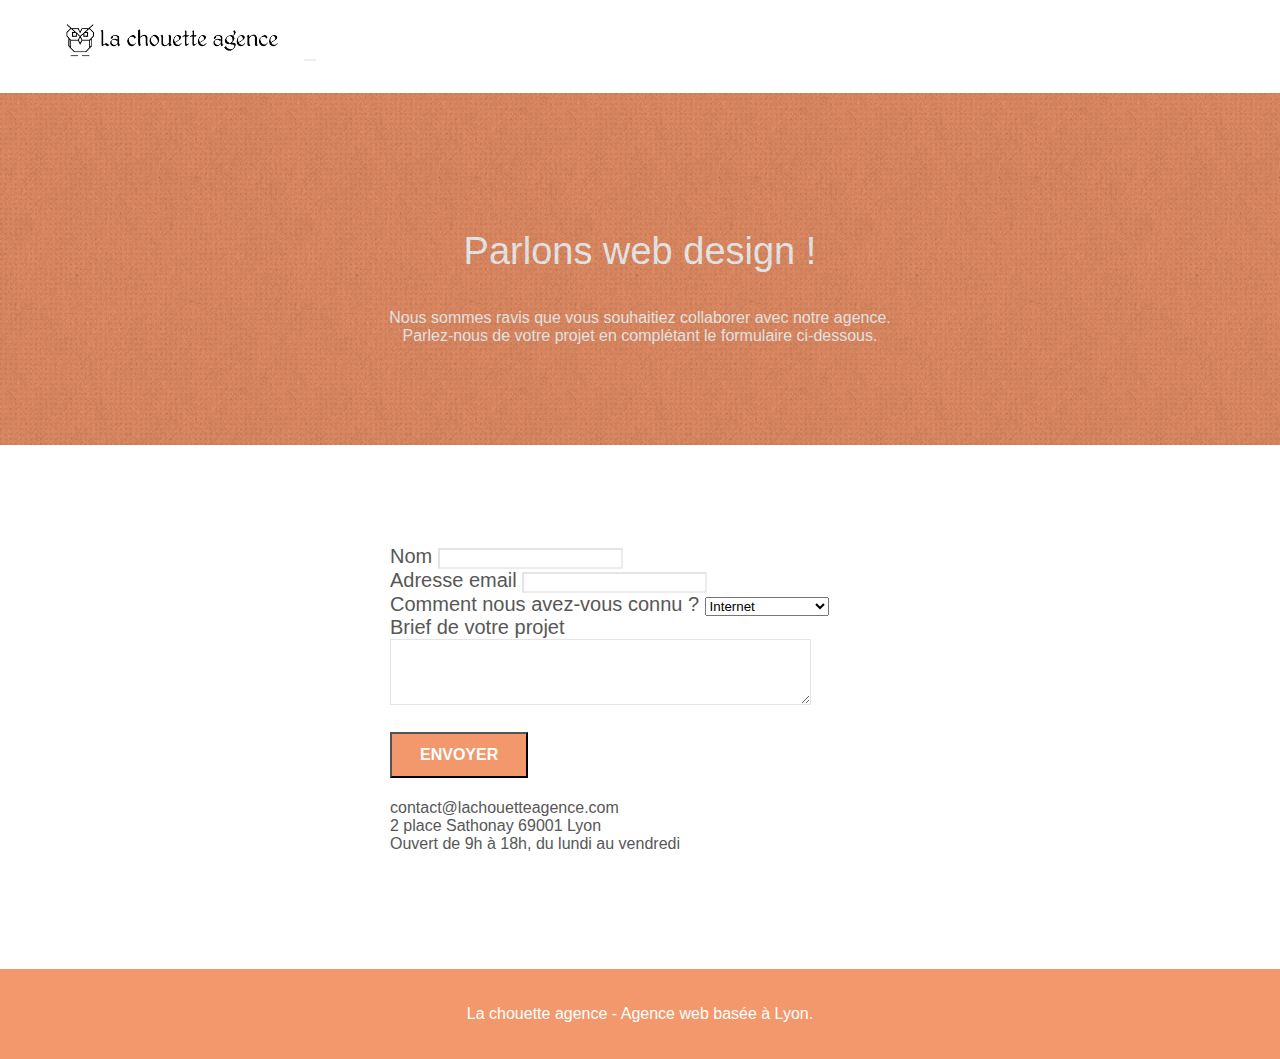
==== contact.html @ e4c61514 "Changer le nom de la page 2" ====
<!doctype html>
<html lang="Default">

<head>
	<meta charset="utf-8">
	<meta name="keywords" content="">
	<meta name="description" content="Contact">
	<meta name="viewport" content="width=device-width, initial-scale=1.0, viewport-fit=cover">
	<link rel="shortcut icon" type="image/png" href="favicon.jpg">

	<link rel="stylesheet" type="text/css" href="./css/bootstrap.min.css">
	<link rel="stylesheet" type="text/css" href="style.css">
	<link rel="stylesheet" type="text/css" href="./css/font-awesome.min.css">
	<link rel="stylesheet" type="text/css" href="./css/et-line.min.css">


	<script src="./js/jquery-2.1.0.min.js"></script>
	<script src="./js/bootstrap.min.js"></script>
	<script src="./js/blocs.min.js"></script>
	<script src="./js/jqBootstrapValidation.js"></script>
	<script src="./js/formHandler.js"></script>
	<title>Contactez-nous</title>


	<!-- Analytics -->

	<!-- Analytics END -->

</head>

<body>
	<!-- Principal conteneur -->
	<div class="page-container">

		<!-- bloc-0 -->
		<div class="bloc bgc-white l-bloc " id="bloc-0">
			<div class="container bloc-sm">
				<nav class="navbar row">
					<div class="navbar-header">
						<a class="navbar-brand" href="index.html"><img src="img/la-chouette-agence.png"
								alt="atlanta web design logo" height="40" /></a>
						<button id="nav-toggle" type="button" class="ui-navbar-toggle navbar-toggle"
							data-toggle="collapse" data-target=".navbar-1">
						</button>
					</div>

				</nav>
			</div>
		</div>
		<!-- bloc-0 END -->

		<!-- bloc-6 -->
		<div class="bloc bg-dots-bg bg-repeat bgc-atomic-tangerine d-bloc bloc-bg-texture texture-paper" id="bloc-6">
			<div class="container bloc-lg">
				<div class="row">
					<div class="col-sm-12">
						<h2 class="text-center hero-bloc-text tc-white">
							Parlons web design !
						</h2>
						<p class="text-center mg-lg tc-white tight-width-whitespace">
							Nous sommes ravis que vous souhaitiez collaborer avec notre agence.<br>
							Parlez-nous de votre projet en complétant le formulaire ci-dessous.
						</p>
					</div>
				</div>
			</div>
		</div>
		<!-- bloc-6 END -->

		<!-- bloc-7 -->
		<div class="bloc bgc-white l-bloc" id="bloc-7">
			<div class="container bloc-lg">
				<div class="row">
					<div class="col-sm-6">
						<form id="form_1" novalidate success-msg="Your message has been sent."
							fail-msg="Sorry it seems that our mail server is not responding, Sorry for the inconvenience!">
							<div class="form-group">
								<label>
									Nom
								</label>
								<input id="name" class="form-control" required />
							</div>
							<div class="form-group">
								<label>
									Adresse email
								</label>
								<input id="email" class="form-control" type="email" required />
							</div>
							<div class="form-group">
								<label>
									Comment nous avez-vous connu ?
								</label>
								<select size="1">
									<option value="Réseaux sociaux">Réseaux sociaux</option>
									<option value="Bouche à oreille">Bouche à oreille</option>
									<option value="Internet" selected>Internet</option>
									<option value="Presse">Presse</option>
								</select>
							</div>
							<div class="form-group">
								<label>
									Brief de votre projet<br>
								</label><textarea id="message" class="form-control" rows="4" cols="50"
									required></textarea>
							</div>
							<button class="bloc-button btn btn-lg btn-block cta-hero btn-atomic-tangerine"
								type="submit">
								Envoyer
							</button>
						</form>
					</div>
					<div class="col-sm-6">
						<p>
							contact@lachouetteagence.com<br>2 place Sathonay 69001 Lyon<br>Ouvert de 9h à 18h, du lundi
							au vendredi<br>
						</p>
					</div>
				</div>
			</div>
		</div>
		<!-- bloc-7 END -->

		<!-- Footer - bloc-8 -->
		<div class="bloc bgc-atomic-tangerine d-bloc" id="bloc-8">
			<div class="container bloc-sm">
				<div class="row">
					<div class="col-sm-12">
						<p class="text-center white">
							La chouette agence - Agence web basée à Lyon.<br>
						</p>
						<div class="row row-no-gutters social">
							<div class="col-sm-3">
								<div class="text-center">
									<a class="social" href="index.html"><span class="fa fa-twitter icon-md"></span></a>
								</div>
							</div>
							<div class="col-sm-3">
								<div class="text-center">
									<a class="social" href="index.html"><span class="fa fa-facebook icon-md"></span></a>
								</div>
							</div>
							<div class="col-sm-3">
								<div class="text-center">
									<a class="social" href="index.html"><span class="fa fa-dribbble icon-md"></span></a>
								</div>
							</div>
							<div class="col-sm-3">
								<div class="text-center">
									<a class="social" href="index.html"><span
											class="fa fa-instagram icon-md"></span></a>
								</div>
							</div>
						</div>
					</div>
				</div>
			</div>
		</div>
		<!-- Footer - bloc-8 END -->

	</div>
	<!-- Principal conteneur END -->


</body>

</html>
---- style.css ----
body {
    margin: 0;
    padding: 0;
    background: #FFF;
    overflow-x: hidden;
    -webkit-font-smoothing: antialiased;
    -moz-osx-font-smoothing: grayscale;
}

a,
button {
    transition: all .3s ease-in-out;
    outline: none!important;
}

a:hover {
    text-decoration: none;
    cursor: pointer;
}

#page-loading-blocs-notifaction {
    position: fixed;
    top: 0;
    bottom: 0;
    width: 100%;
    z-index: 100000;
    background: #FFFFFF url("img/pageload-spinner.gif") no-repeat center center;
}

.bloc {
    clear: both;
    background: 50% 50% no-repeat;
    padding: 0 50px;
    -webkit-background-size: cover;
    -moz-background-size: cover;
    -o-background-size: cover;
    background-size: cover;
    position: relative;
}

.bloc .container {
    padding-left: 0;
    padding-right: 0;
}

.bloc-lg {
    padding: 100px 50px;
}

.bloc-md {
    padding: 50px;
}

.bloc-sm {
    padding: 20px 50px;
}

.bg-center,
.bg-l-edge,
.bg-r-edge,
.bg-t-edge,
.bg-b-edge,
.bg-tl-edge,
.bg-bl-edge,
.bg-tr-edge,
.bg-br-edge,
.bg-repeat {
    -webkit-background-size: auto!important;
    -moz-background-size: auto!important;
    -o-background-size: auto!important;
    background-size: auto!important;
}

.bg-repeat {
    background: repeat;
}

.bg-t-edge {
    background: top no-repeat;
}

.bloc-bg-texture::before {
    content: "";
    background-size: 2px 2px;
    position: absolute;
    top: 0;
    bottom: 0;
    left: 0;
    right: 0;
}

#bloc-7 {
    max-width: 500px;
    margin-left: auto;
    margin-right: auto;
}

.texture-paper::before {
    background: url("img/texture-paper.png");
    background-size: 280px 280px;
    opacity: 0.5;
}

.b-parallax {
    background-attachment: fixed;
}

.d-bloc {
    color: rgba(255, 255, 255, .7);
    text-align: center;
}

.d-bloc button:hover {
    color: rgba(255, 255, 255, .9);
}

.d-bloc .icon-round,
.d-bloc .icon-square,
.d-bloc .icon-rounded,
.d-bloc .icon-semi-rounded-a,
.d-bloc .icon-semi-rounded-b {
    border-color: rgba(255, 255, 255, .9);
}

.d-bloc .divider-h span {
    border-color: rgba(255, 255, 255, .2);
}

.d-bloc .a-btn,
.d-bloc .navbar a,
.d-bloc .navbar-brand,
.d-bloc a .icon-sm,
.d-bloc a .icon-md,
.d-bloc a .icon-lg,
.d-bloc a .icon-xl,
.d-bloc h1 a,
.d-bloc h2 a,
.d-bloc h3 a,
.d-bloc h4 a,
.d-bloc h5 a,
.d-bloc h6 a,
.d-bloc p a {
    color: rgba(255, 255, 255, .6);
}

.d-bloc .a-btn:hover,
.d-bloc .navbar a:hover,
.d-bloc .navbar-brand:hover,
.d-bloc a:hover .icon-sm,
.d-bloc a:hover .icon-md,
.d-bloc a:hover .icon-lg,
.d-bloc a:hover .icon-xl,
.d-bloc h1 a:hover,
.d-bloc h2 a:hover,
.d-bloc h3 a:hover,
.d-bloc h4 a:hover,
.d-bloc h5 a:hover,
.d-bloc h6 a:hover,
.d-bloc p a:hover {
    color: rgba(255, 255, 255, 1);
}

.d-bloc .navbar-toggle .icon-bar {
    background: rgba(255, 255, 255, 1);
}

.d-bloc .btn-wire,
.d-bloc .btn-wire:hover {
    color: rgba(255, 255, 255, 1);
    border-color: rgba(255, 255, 255, 1);
}

.d-bloc .panel {
    color: rgba(0, 0, 0, .5);
}

.d-bloc .panel button:hover {
    color: rgba(0, 0, 0, .7);
}

.d-bloc .panel icon {
    border-color: rgba(0, 0, 0, .7);
}

.d-bloc .panel .divider-h span {
    border-color: rgba(0, 0, 0, .1);
}

.d-bloc .panel .a-btn {
    color: rgba(0, 0, 0, .6);
}

.d-bloc .panel .a-btn:hover {
    color: rgba(0, 0, 0, 1);
}

.d-bloc .panel .btn-wire,
.d-bloc .panel .btn-wire:hover {
    color: rgba(0, 0, 0, .7);
    border-color: rgba(0, 0, 0, .3);
}

.d-bloc .panel,
.l-bloc {
    font-size: 20px;
}

.d-bloc .panel button:hover,
.l-bloc button:hover {
    color: rgba(0, 0, 0, .7);
}

.l-bloc .icon-round,
.l-bloc .icon-square,
.l-bloc .icon-rounded,
.l-bloc .icon-semi-rounded-a,
.l-bloc .icon-semi-rounded-b {
    border-color: rgba(0, 0, 0, .7);
}

.d-bloc .panel .divider-h span,
.l-bloc .divider-h span {
    border-color: rgba(0, 0, 0, .1);
}

.d-bloc .panel .a-btn,
.l-bloc .a-btn,
.l-bloc .navbar a,
.l-bloc .navbar-brand,
.l-bloc a .icon-sm,
.l-bloc a .icon-md,
.l-bloc a .icon-lg,
.l-bloc a .icon-xl,
.l-bloc h1 a,
.l-bloc h2 a,
.l-bloc h3 a,
.l-bloc h4 a,
.l-bloc h5 a,
.l-bloc h6 a,
.l-bloc p a {
    color: rgba(0, 0, 0, .6);
}

.d-bloc .panel .a-btn:hover,
.l-bloc .a-btn:hover,
.l-bloc .navbar a:hover,
.l-bloc .navbar-brand:hover,
.l-bloc a:hover .icon-sm,
.l-bloc a:hover .icon-md,
.l-bloc a:hover .icon-lg,
.l-bloc a:hover .icon-xl,
.l-bloc h1 a:hover,
.l-bloc h2 a:hover,
.l-bloc h3 a:hover,
.l-bloc h4 a:hover,
.l-bloc h5 a:hover,
.l-bloc h6 a:hover,
.l-bloc p a:hover {
    color: rgba(0, 0, 0, 1);
}

.l-bloc .navbar-toggle .icon-bar {
    color: rgba(0, 0, 0, .6);
}

.d-bloc .panel .btn-wire,
.d-bloc .panel .btn-wire:hover,
.l-bloc .btn-wire,
.l-bloc .btn-wire:hover {
    color: rgba(0, 0, 0, .7);
    border-color: rgba(0, 0, 0, .3);
}

.voffset {
    margin-top: 30px;
}

.voffset-lg {
    margin-top: 80px;
}

.row-no-gutters {
    margin-right: 0;
    margin-left: 0;
}

.row.row-no-gutters > [class^="col-"],
.row.row-no-gutters > [class*=" col-"] {
    padding-right: 0;
    padding-left: 0;
}

#bloc-1-hero h1 {
    font-size: 32px;
}

.navbar {
    margin-bottom: 0;
    z-index: 1;
}

.navbar-brand {
    height: auto;
    padding: 3px 15px;
    font-size: 25px;
    font-weight: normal;
    font-weight: 600;
    line-height: 44px;
}

.navbar-brand img {
    max-height: 200px;
    margin: 0 5px 0 0;
    display: inline;
}

.navbar-brand img[src$=svg] {
    min-width: 100px;
}

.nav-center .navbar-brand img {
    margin: 0;
}

.navbar .nav {
    padding-top: 2px;
    margin-right: -16px;
    float: right;
    z-index: 1;
}

.nav > li {
    float: left;
    margin-top: 4px;
    font-size: 16px;
}

.navbar-nav .open .dropdown-menu > li > a {
    text-align: inherit;
}

.nav > li a:hover,
.nav > li a:focus {
    background: transparent;
}

.navbar-toggle {
    margin: 10px 10px 0 0;
    border: 0px;
}

.navbar-toggle:hover {
    background: transparent!important;
}

.navbar-toggle .icon-bar {
    background-color: rgba(0, 0, 0, .5);
    width: 26px;
}

.nav-invert .navbar .nav {
    float: left;
}

.nav-invert .navbar-header,
.nav-invert .navbar-brand {
    float: right;
    position: relative;
    z-index: 2;
}

@media (min-width: 768px) {
    .site-navigation {
        position: absolute;
        top: 50%;
        right: 20px;
        transform: translate(0, -50%);
        -webkit-transform: translateY(-50%);
    }
    .nav > li .dropdown-menu a,
    .nav > li .dropdown-menu a:hover {
        color: #484848;
    }
    .nav-invert .site-navigation {
        left: 0;
        right: 0;
    }
    .nav-center {
        text-align: center;
    }
    .nav-center .navbar-header {
        width: 100%;
    }
    .nav-center .navbar-header,
    .nav-center .navbar-brand,
    .nav-center .nav > li {
        float: none;
        display: inline-block;
    }
    .nav-center .site-navigation {
        position: relative;
        width: 100%;
        right: 0;
        margin-right: 0px;
        margin-top: 20px;
    }
    .nav-center.mini-nav .navbar-toggle {
        float: none;
        margin: 10px auto 0;
    }
}

.nav > li > .dropdown a {
    background: none!important;
    display: block;
    padding: 14px 15px;
}

nav .caret {
    margin: 0 5px;
}

.dropdown-menu .dropdown-menu {
    top: -8px;
    left: 100%;
}

.dropdown-menu .dropmenu-flow-right {
    top: 100%;
    left: 0;
    margin-left: -1px;
    border-top-left-radius: 0;
    border-top-right-radius: 0;
}

.dropdown-menu .dropdown span {
    border: 4px solid black;
    border-top-color: transparent;
    border-right-color: transparent;
    border-bottom-color: transparent;
    margin: 6px -5px 0 0!important;
    float: right;
}

.mg-md {
    margin-top: 10px;
    margin-bottom: 20px;
}

.mg-lg {
    margin-top: 10px;
    margin-bottom: 40px;
}

.btn {
    margin: 0 5px 5px 0;
}

.btn.pull-right {
    margin: 0 0 5px 5px;
}

.btn-d,
.btn-d:hover,
.btn-d:focus {
    color: #FFF;
    background: rgba(0, 0, 0, .3);
}

button {
    outline: none!important;
}

.btn-rd {
    border-radius: 40px;
}

.btn-clean {
    border: 1px solid rgba(0, 0, 0, .08);
    border-bottom-color: rgba(0, 0, 0, .1);
    text-shadow: 0 1px 0 rgba(0, 0, 1, .1);
    box-shadow: 0 1px 3px rgba(0, 0, 1, .25), inset 0 1px 0 0 rgba(255, 255, 255, .15);
}

.icon-md {
    font-size: 30px!important;
}

.icon-lg {
    font-size: 60px!important;
}

.sm-shadow {
    text-shadow: 0 1px 2px rgba(0, 0, 0, .3);
}

.panel-sq,
.panel-sq .panel-heading,
.panel-sq .panel-footer {
    border-radius: 0;
}

.panel-rd {
    border-radius: 30px;
}

.panel-rd .panel-heading {
    border-radius: 29px 29px 0 0;
}

.panel-rd .panel-footer {
    border-radius: 0 0 29px 29px;
}

.form-control {
    border-color: rgba(0, 0, 0, .1);
    box-shadow: none;
}

.scrollToTop {
    width: 40px;
    height: 40px;
    position: fixed;
    bottom: 20px;
    right: 20px;
    opacity: 0;
    z-index: 500;
    transition: all .3s ease-in-out;
}

.scrollToTop span {
    margin-top: 6px;
}

.showScrollTop {
    font-size: 14px;
    opacity: 1;
}

a[data-lightbox] {
    position: relative;
    display: block;
    text-align: center;
}

a[data-lightbox]:hover::before {
    content: "+";
    font-family: "HelveticaNeue-Light", "Helvetica Neue Light", "Helvetica Neue", Helvetica, Arial;
    font-size: 32px;
    width: 50px;
    height: 50px;
    margin-left: -25px;
    border-radius: 50%;
    background: rgba(0, 0, 0, .6);
    color: #FFF;
    font-weight: 100;
    z-index: 1;
    position: absolute;
    top: 50%;
    transform: translateY(-50%);
    -webkit-transform: translateY(-50%);
}

a[data-lightbox]:hover img {
    opacity: 0.6;
    -webkit-animation-fill-mode: none;
    animation-fill-mode: none;
}

#lightbox-modal {
    display: flex;
    align-items: center;
}

#lightbox-modal .modal-dialog {
    width: 90%;
    max-width: 900px;
    margin: 0 auto 0;
}

#lightbox-modal .modal-dialog img {
    max-height: 90vh;
    margin: 0 auto;
}

.lightbox-caption {
    padding: 20px;
    color: #FFF;
    background: rgba(0, 0, 0, .5);
    position: absolute;
    left: 15px;
    right: 15px;
    bottom: 5px;
}

.close-lightbox {
    color: #FFF;
    font-size: 30px;
    position: absolute;
    top: 20px;
    right: 20px;
    z-index: 20;
    background: rgba(0, 0, 0, .5);
    border: none;
    line-height: 30px;
    padding: 0 9px 5px;
    opacity: 0.3;
}

.close-lightbox:hover,
.next-lightbox:hover,
.prev-lightbox:hover {
    opacity: 1.0;
    color: #FFF;
}

.next-lightbox,
.prev-lightbox {
    font-size: 20px;
    color: rgba(255, 255, 255, .9);
    background: rgba(0, 0, 0, .5);
    transition: all .2s ease-in-out;
    position: absolute;
    top: 45%;
    z-index: 1;
    opacity: 0.4;
}

.next-lightbox {
    padding: 6px 8px 1px 13px;
    right: 25px;
}

.prev-lightbox {
    padding: 6px 13px 1px 10px;
    left: 25px;
}

.snapshot-lb .modal-body {
    padding-bottom: 45px;
}

.snapshot-lb .lightbox-caption {
    padding: 0;
    color: rgba(0, 0, 0, .5);
    background: none;
}

h1,
h2,
h3,
h4,
h5,
h6,
p,
label,
.btn,
a {
    font-family: "helvetica";
    font-weight: 400;
    color: #575757!important;
}


.hero-bloc-text {
    text-align: center;
    font-size: 38px;
}

.hero-bloc-text-sub {
    font-size: 36px;
}

.statement-bloc-text {
    line-height: 26px;
    font-style: italic;
    font-size: 20px;
    text-align: center;
    font-weight: lighter;
    max-width: 520px;
    margin: auto auto auto auto;
}

p {
    font-size: 16px;
}

.tight-width-whitespace {
    max-width: 600px;
    margin: auto auto auto auto;
    text-align: center;
}

.h1 {
    font-size: 20px;
    font-family: "Open Sans";
}

.cta-hero {
    margin-top: 22px;
    color: #FFFFFF!important;
    text-transform: uppercase;
    padding: 12px 28px 12px 28px;
    font-size: 16px;
    font-weight: 700;
}

.social {
    max-width: 400px;
    margin: auto auto auto auto;
    display: flex;
    justify-content: center;
}

h2 {
    font-size: 22px;
    line-height: 1.4em;
}

h3 {
    font-size: 15px;
    text-transform: uppercase;
    font-weight: 700;
    color: #333333!important;
}

.med-width-whitespace {
    max-width: 800px;
    margin: auto auto auto auto;
    box-shadow: 0px 0px 0px #000000;
}

h1 {
    color: #333333!important;
    font-size: 25px;
}

h4 {
    color: #333333!important;
}

.icons {
    margin-bottom: 14px;
    margin-top: 24px;
}

.white {
    color: #FFFFFF!important;
}

.portfolio-thumb {
    margin-bottom: 24px;
    margin-left: auto;
    margin-right: auto;
}

.portfolio-row {
    margin-bottom: 44px;
    margin-top: 50px;
}

.avatar {
    box-shadow: 0px 4px 9px rgba(0, 0, 0, 0.3);
}

.black-background {
    background-color: rgba(165, 147, 99, 0.7);
    padding: 40px 40px 40px 40px;
}

.bold-link {
    font-weight: 900;
    text-decoration: underline!important;
}

.bgc-white {
    background-color: #FFFFFF;
}

.bgc-dark-slate-blue {
    background-color: #364577;
}

.bgc-atomic-tangerine {
    background-color: #F3976C;
}

.tc-white {
    color: #FFFFFF!important;
}

.btn-atomic-tangerine {
    background: #F3976C;
    color: #FFFFFF!important;
}

.btn-atomic-tangerine:hover {
    background: #c27956!important;
    color: #FFFFFF!important;
}

.ltc-white {
    color: #FFFFFF!important;
}

.ltc-white:hover {
    color: #cccccc!important;
}

.ltc-atomic-tangerine {
    color: #F3976C!important;
}

.ltc-atomic-tangerine:hover {
    color: #c27956!important;
}

.icon-dark-slate-blue {
    color: #364577!important;
    border-color: #364577!important;
}

.bg-dots-bg {
    background-image: url("img/dots-bg.png");
}

.bg-lines-h2-bg {
    background-image: url("img/lines-h2-bg.png");
}

.bg-banniere {
    background-image: url("img/la-chouette-agence-banniere.jpg");
}

.bg-presentation {
    background-image: url("img/image-de-presentation.jpg");
}

@media (max-width: 1024px) {
    .bloc {
        padding-left: 20px;
        padding-right: 20px;
    }
    .bloc.full-width-bloc,
    .bloc-tile-2.full-width-bloc .container,
    .bloc-tile-3.full-width-bloc .container,
    .bloc-tile-4.full-width-bloc .container {
        padding-left: 0;
        padding-right: 0;
    }

    .social {
        letter-spacing: 10px;
    }
}

@media (max-width: 992px) and (min-width: 768px) {
    .navbar .nav {
        max-width: 80%
    }
    .nav-center.navbar .nav {
        max-width: 100%
    }
}

@media only screen and (min-device-width: 768px) and (max-device-width: 1024px) and (orientation: landscape) {
    .b-parallax {
        background-attachment: scroll;
    }
}

@media only screen and (min-device-width: 1024px) and (max-device-width: 1366px) and (-webkit-min-device-pixel-ratio: 1.5) {
    .b-parallax {
        background-attachment: scroll;
    }
}

@media (max-width: 991px) {
    .container {
        width: 100%;
    }
    .b-parallax {
        background-attachment: scroll;
    }
    .page-container,
    #hero-bloc {
        overflow-x: hidden;
        position: relative;
    }
    .bloc {
        padding-left: constant(safe-area-inset-left);
        padding-right: constant(safe-area-inset-right);
    }
    .bloc-group,
    .bloc-group .bloc {
        display: block;
        width: 100%;
    }
    .bloc-fill-screen .fill-bloc-top-edge,
    .bloc-fill-screen .fill-bloc-bottom-edge {
        padding: 0 20px;
        padding-left: constant(safe-area-inset-left);
        padding-right: constant(safe-area-inset-right);
    }
}

@media (max-width: 767px) {
    .page-container {
        overflow-x: hidden;
        position: relative;
    }
    h1,
    h2,
    h3,
    h4,
    h5,
    h6,
    p,
    #disqus_thread {
        padding-left: 10px!important;
        padding-right: 10px!important;
    }
    .b-parallax {
        background-attachment: scroll;
    }
    .navbar .nav {
        padding-top: 0;
        border-top: 1px solid rgba(0, 0, 0, .2);
        float: none!important;
    }
    .navbar.row {
        margin-left: 0;
        margin-right: 0;
    }
    .site-navigation {
        position: inherit;
        transform: none;
        -webkit-transform: none;
        -ms-transform: none;
    }
    .nav > li {
        margin-top: 0;
        border-bottom: 1px solid rgba(0, 0, 0, .1);
        background: rgba(0, 0, 0, .05);
        text-align: left;
        padding-left: 15px;
        width: 100%;
    }
    .nav > li:hover {
        background: rgba(0, 0, 0, .08);
    }
    .dropdown .dropdown a .caret {
        float: none;
        margin: 5px 0 0 10px!important;
        border: 4px solid black;
        border-bottom-color: transparent;
        border-right-color: transparent;
        border-left-color: transparent;
    }
    #hero-bloc .navbar .nav {
        background: rgba(0, 0, 0, .8);
    }
    #hero-bloc .navbar .nav a {
        color: rgba(255, 255, 255, .6);
    }
    .hero {
        padding: 50px 0;
    }
    .hero-nav {
        left: -1px;
        right: -1px;
    }
    .navbar-collapse {
        padding: 0;
        overflow-x: hidden;
        -webkit-box-shadow: none;
        box-shadow: none;
    }
    .navbar-brand img {
        max-height: 40px;
        width: auto;
    }
    .nav-invert .navbar-header {
        float: none;
        width: 100%;
    }
    .nav-invert .navbar-toggle {
        float: left;
        margin-left: 10px;
    }
    .bloc {
        padding-left: 0;
        padding-right: 0;
    }
    .bloc-xxl,
    .bloc-xl,
    .bloc-lg {
        padding: 40px 0;
    }
    .bloc-sm,
    .bloc-md {
        padding-left: 0;
        padding-right: 0;
    }
    .bloc-tile-2 .container,
    .bloc-tile-3 .container,
    .bloc-tile-4 .container,
    .bloc-fill-screen .fill-bloc-top-edge,
    .bloc-fill-screen .fill-bloc-bottom-edge {
        padding-left: 0;
        padding-right: 0;
    }
    .a-block {
        padding: 0 10px;
    }
    .btn-dwn {
        display: none;
    }
    .voffset {
        margin-top: 5px;
    }
    .voffset-md {
        margin-top: 20px;
    }
    .voffset-lg {
        margin-top: 30px;
    }
    form {
        padding: 5px;
    }
    .close-lightbox {
        display: inline-block;
    }
    .blocsapp-device-iphone5 {
        background-size: 216px 425px;
        padding-top: 60px;
        width: 216px;
        height: 425px;
    }
    .blocsapp-device-iphone5 img {
        width: 180px;
        height: 320px;
    }
}

@media (max-width: 400px) {
    .bloc {
        padding-left: 0;
        padding-right: 0;
    }
}

@media (max-width: 767px) {
    .bloc-mob-center-text {
        text-align: center;
    }
}
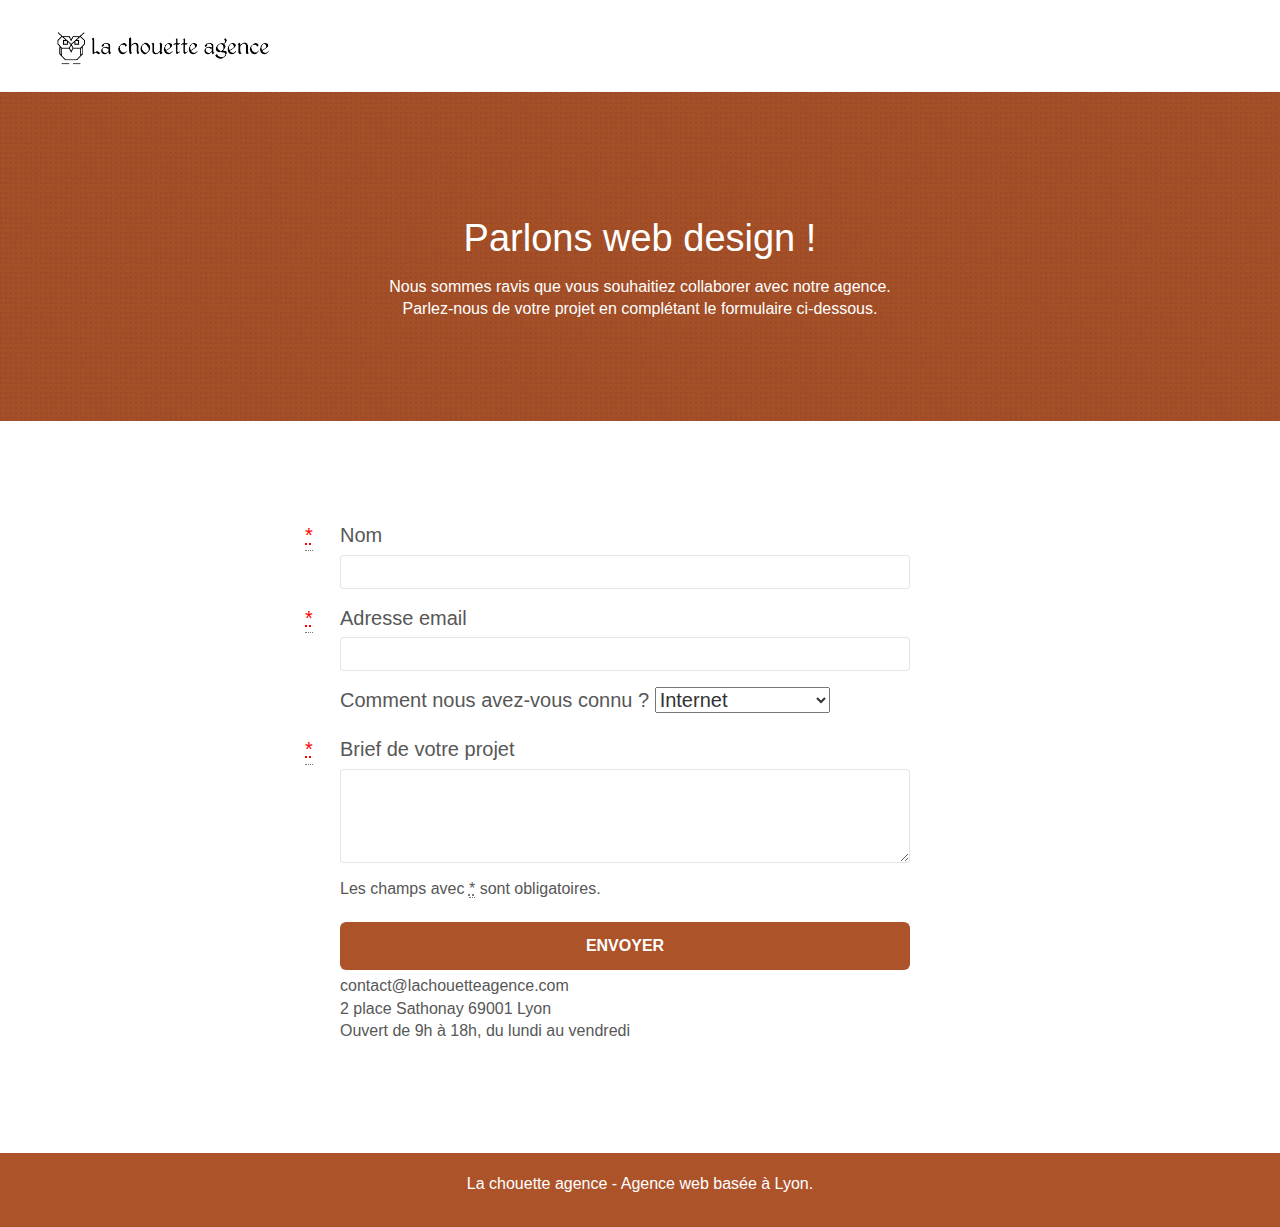
==== commit 5f0e6c7f: "Changer contraste couleurs et ameliorer formulaire" ====
--- a/contact.html
+++ b/contact.html
@@ -13,13 +13,7 @@
 	<link rel="stylesheet" type="text/css" href="./css/font-awesome.min.css">
 	<link rel="stylesheet" type="text/css" href="./css/et-line.min.css">
 
-
-	<script src="./js/jquery-2.1.0.min.js"></script>
-	<script src="./js/bootstrap.min.js"></script>
-	<script src="./js/blocs.min.js"></script>
-	<script src="./js/jqBootstrapValidation.js"></script>
-	<script src="./js/formHandler.js"></script>
-	<title>Contactez-nous</title>
+	<title>Contactez-nous | La chouette agence</title>
 
 
 	<!-- Analytics -->
@@ -76,13 +70,13 @@
 							fail-msg="Sorry it seems that our mail server is not responding, Sorry for the inconvenience!">
 							<div class="form-group">
 								<label>
-									Nom
+									Nom<abbr title="(obligatoire)">*</abbr>
 								</label>
 								<input id="name" class="form-control" required />
 							</div>
 							<div class="form-group">
 								<label>
-									Adresse email
+									Adresse email<abbr title="(obligatoire)">*</abbr>
 								</label>
 								<input id="email" class="form-control" type="email" required />
 							</div>
@@ -99,9 +93,13 @@
 							</div>
 							<div class="form-group">
 								<label>
-									Brief de votre projet<br>
+									Brief de votre projet<abbr title="(obligatoire)">*</abbr><br>
 								</label><textarea id="message" class="form-control" rows="4" cols="50"
 									required></textarea>
+							</div>
+							<div class="form-group">
+								<p aria-hidden="true">Les champs avec <abbr title="(obligatoire)">*</abbr> sont
+									obligatoires.</p>
 							</div>
 							<button class="bloc-button btn btn-lg btn-block cta-hero btn-atomic-tangerine"
 								type="submit">
@@ -160,7 +158,11 @@
 	</div>
 	<!-- Principal conteneur END -->
 
-
+	<script src="./js/jquery-2.1.0.min.js"></script>
+	<script src="./js/bootstrap.min.js"></script>
+	<script src="./js/blocs.min.js"></script>
+	<script src="./js/jqBootstrapValidation.js"></script>
+	<script src="./js/formHandler.js"></script>
 </body>
 
 </html>--- a/style.css
+++ b/style.css
@@ -1,58 +1,58 @@
 body {
-    margin: 0;
-    padding: 0;
-    background: #FFF;
-    overflow-x: hidden;
-    -webkit-font-smoothing: antialiased;
-    -moz-osx-font-smoothing: grayscale;
+  margin: 0;
+  padding: 0;
+  background: #fff;
+  overflow-x: hidden;
+  -webkit-font-smoothing: antialiased;
+  -moz-osx-font-smoothing: grayscale;
 }
 
 a,
 button {
-    transition: all .3s ease-in-out;
-    outline: none!important;
+  transition: all 0.3s ease-in-out;
+  outline: none !important;
 }
 
 a:hover {
-    text-decoration: none;
-    cursor: pointer;
+  text-decoration: none;
+  cursor: pointer;
 }
 
 #page-loading-blocs-notifaction {
-    position: fixed;
-    top: 0;
-    bottom: 0;
-    width: 100%;
-    z-index: 100000;
-    background: #FFFFFF url("img/pageload-spinner.gif") no-repeat center center;
+  position: fixed;
+  top: 0;
+  bottom: 0;
+  width: 100%;
+  z-index: 100000;
+  background: #ffffff url("img/pageload-spinner.gif") no-repeat center center;
 }
 
 .bloc {
-    clear: both;
-    background: 50% 50% no-repeat;
-    padding: 0 50px;
-    -webkit-background-size: cover;
-    -moz-background-size: cover;
-    -o-background-size: cover;
-    background-size: cover;
-    position: relative;
+  clear: both;
+  background: 50% 50% no-repeat;
+  padding: 0 50px;
+  -webkit-background-size: cover;
+  -moz-background-size: cover;
+  -o-background-size: cover;
+  background-size: cover;
+  position: relative;
 }
 
 .bloc .container {
-    padding-left: 0;
-    padding-right: 0;
+  padding-left: 0;
+  padding-right: 0;
 }
 
 .bloc-lg {
-    padding: 100px 50px;
+  padding: 100px 50px;
 }
 
 .bloc-md {
-    padding: 50px;
+  padding: 50px;
 }
 
 .bloc-sm {
-    padding: 20px 50px;
+  padding: 20px 50px;
 }
 
 .bg-center,
@@ -65,53 +65,58 @@
 .bg-tr-edge,
 .bg-br-edge,
 .bg-repeat {
-    -webkit-background-size: auto!important;
-    -moz-background-size: auto!important;
-    -o-background-size: auto!important;
-    background-size: auto!important;
+  -webkit-background-size: auto !important;
+  -moz-background-size: auto !important;
+  -o-background-size: auto !important;
+  background-size: auto !important;
 }
 
 .bg-repeat {
-    background: repeat;
+  background: repeat;
 }
 
 .bg-t-edge {
-    background: top no-repeat;
+  background: top no-repeat;
 }
 
 .bloc-bg-texture::before {
-    content: "";
-    background-size: 2px 2px;
-    position: absolute;
-    top: 0;
-    bottom: 0;
-    left: 0;
-    right: 0;
+  content: "";
+  background-size: 2px 2px;
+  position: absolute;
+  top: 0;
+  bottom: 0;
+  left: 0;
+  right: 0;
 }
 
 #bloc-7 {
-    max-width: 500px;
-    margin-left: auto;
-    margin-right: auto;
+  max-width: 700px;
+  margin-left: auto;
+  margin-right: auto;
+}
+
+#bloc-7 .row {
+    display: flex;
+    flex-direction: column;
 }
 
 .texture-paper::before {
-    background: url("img/texture-paper.png");
-    background-size: 280px 280px;
-    opacity: 0.5;
+  background: url("img/texture-paper.png");
+  background-size: 280px 280px;
+  opacity: 0.2;
 }
 
 .b-parallax {
-    background-attachment: fixed;
+  background-attachment: fixed;
 }
 
 .d-bloc {
-    color: rgba(255, 255, 255, .7);
-    text-align: center;
+  color: rgba(255, 255, 255, 0.7);
+  text-align: center;
 }
 
 .d-bloc button:hover {
-    color: rgba(255, 255, 255, .9);
+  color: rgba(255, 255, 255, 0.9);
 }
 
 .d-bloc .icon-round,
@@ -119,11 +124,11 @@
 .d-bloc .icon-rounded,
 .d-bloc .icon-semi-rounded-a,
 .d-bloc .icon-semi-rounded-b {
-    border-color: rgba(255, 255, 255, .9);
+  border-color: rgba(255, 255, 255, 0.9);
 }
 
 .d-bloc .divider-h span {
-    border-color: rgba(255, 255, 255, .2);
+  border-color: rgba(255, 255, 255, 0.2);
 }
 
 .d-bloc .a-btn,
@@ -140,7 +145,7 @@
 .d-bloc h5 a,
 .d-bloc h6 a,
 .d-bloc p a {
-    color: rgba(255, 255, 255, .6);
+  color: rgba(255, 255, 255, 0.6);
 }
 
 .d-bloc .a-btn:hover,
@@ -157,57 +162,57 @@
 .d-bloc h5 a:hover,
 .d-bloc h6 a:hover,
 .d-bloc p a:hover {
-    color: rgba(255, 255, 255, 1);
+  color: rgba(255, 255, 255, 1);
 }
 
 .d-bloc .navbar-toggle .icon-bar {
-    background: rgba(255, 255, 255, 1);
+  background: rgba(255, 255, 255, 1);
 }
 
 .d-bloc .btn-wire,
 .d-bloc .btn-wire:hover {
-    color: rgba(255, 255, 255, 1);
-    border-color: rgba(255, 255, 255, 1);
+  color: rgba(255, 255, 255, 1);
+  border-color: rgba(255, 255, 255, 1);
 }
 
 .d-bloc .panel {
-    color: rgba(0, 0, 0, .5);
+  color: rgba(0, 0, 0, 0.5);
 }
 
 .d-bloc .panel button:hover {
-    color: rgba(0, 0, 0, .7);
+  color: rgba(0, 0, 0, 0.7);
 }
 
 .d-bloc .panel icon {
-    border-color: rgba(0, 0, 0, .7);
+  border-color: rgba(0, 0, 0, 0.7);
 }
 
 .d-bloc .panel .divider-h span {
-    border-color: rgba(0, 0, 0, .1);
+  border-color: rgba(0, 0, 0, 0.1);
 }
 
 .d-bloc .panel .a-btn {
-    color: rgba(0, 0, 0, .6);
+  color: rgba(0, 0, 0, 0.6);
 }
 
 .d-bloc .panel .a-btn:hover {
-    color: rgba(0, 0, 0, 1);
+  color: rgba(0, 0, 0, 1);
 }
 
 .d-bloc .panel .btn-wire,
 .d-bloc .panel .btn-wire:hover {
-    color: rgba(0, 0, 0, .7);
-    border-color: rgba(0, 0, 0, .3);
+  color: rgba(0, 0, 0, 0.7);
+  border-color: rgba(0, 0, 0, 0.3);
 }
 
 .d-bloc .panel,
 .l-bloc {
-    font-size: 20px;
+  font-size: 20px;
 }
 
 .d-bloc .panel button:hover,
 .l-bloc button:hover {
-    color: rgba(0, 0, 0, .7);
+  color: rgba(0, 0, 0, 0.7);
 }
 
 .l-bloc .icon-round,
@@ -215,12 +220,12 @@
 .l-bloc .icon-rounded,
 .l-bloc .icon-semi-rounded-a,
 .l-bloc .icon-semi-rounded-b {
-    border-color: rgba(0, 0, 0, .7);
+  border-color: rgba(0, 0, 0, 0.7);
 }
 
 .d-bloc .panel .divider-h span,
 .l-bloc .divider-h span {
-    border-color: rgba(0, 0, 0, .1);
+  border-color: rgba(0, 0, 0, 0.1);
 }
 
 .d-bloc .panel .a-btn,
@@ -238,7 +243,7 @@
 .l-bloc h5 a,
 .l-bloc h6 a,
 .l-bloc p a {
-    color: rgba(0, 0, 0, .6);
+  color: rgba(0, 0, 0, 0.6);
 }
 
 .d-bloc .panel .a-btn:hover,
@@ -256,394 +261,396 @@
 .l-bloc h5 a:hover,
 .l-bloc h6 a:hover,
 .l-bloc p a:hover {
-    color: rgba(0, 0, 0, 1);
+  color: rgba(0, 0, 0, 1);
 }
 
 .l-bloc .navbar-toggle .icon-bar {
-    color: rgba(0, 0, 0, .6);
+  color: rgba(0, 0, 0, 0.6);
 }
 
 .d-bloc .panel .btn-wire,
 .d-bloc .panel .btn-wire:hover,
 .l-bloc .btn-wire,
 .l-bloc .btn-wire:hover {
-    color: rgba(0, 0, 0, .7);
-    border-color: rgba(0, 0, 0, .3);
+  color: rgba(0, 0, 0, 0.7);
+  border-color: rgba(0, 0, 0, 0.3);
 }
 
 .voffset {
-    margin-top: 30px;
+  margin-top: 30px;
 }
 
 .voffset-lg {
-    margin-top: 80px;
+  margin-top: 80px;
 }
 
 .row-no-gutters {
-    margin-right: 0;
-    margin-left: 0;
+  margin-right: 0;
+  margin-left: 0;
 }
 
 .row.row-no-gutters > [class^="col-"],
 .row.row-no-gutters > [class*=" col-"] {
-    padding-right: 0;
-    padding-left: 0;
+  padding-right: 0;
+  padding-left: 0;
 }
 
 #bloc-1-hero h1 {
-    font-size: 32px;
+  font-size: 32px;
 }
 
 .navbar {
-    margin-bottom: 0;
-    z-index: 1;
+  margin-bottom: 0;
+  z-index: 1;
 }
 
 .navbar-brand {
-    height: auto;
-    padding: 3px 15px;
-    font-size: 25px;
-    font-weight: normal;
-    font-weight: 600;
-    line-height: 44px;
+  height: auto;
+  padding: 3px 15px;
+  font-size: 25px;
+  font-weight: normal;
+  font-weight: 600;
+  line-height: 44px;
 }
 
 .navbar-brand img {
-    max-height: 200px;
-    margin: 0 5px 0 0;
-    display: inline;
-}
-
-.navbar-brand img[src$=svg] {
-    min-width: 100px;
+  max-height: 200px;
+  margin: 0 5px 0 0;
+  display: inline;
+}
+
+.navbar-brand img[src$="svg"] {
+  min-width: 100px;
 }
 
 .nav-center .navbar-brand img {
-    margin: 0;
+  margin: 0;
 }
 
 .navbar .nav {
-    padding-top: 2px;
-    margin-right: -16px;
-    float: right;
-    z-index: 1;
+  padding-top: 2px;
+  margin-right: -16px;
+  float: right;
+  z-index: 1;
 }
 
 .nav > li {
-    float: left;
-    margin-top: 4px;
-    font-size: 16px;
+  float: left;
+  margin-top: 4px;
+  font-size: 16px;
 }
 
 .navbar-nav .open .dropdown-menu > li > a {
-    text-align: inherit;
+  text-align: inherit;
 }
 
 .nav > li a:hover,
 .nav > li a:focus {
-    background: transparent;
+  background: transparent;
 }
 
 .navbar-toggle {
-    margin: 10px 10px 0 0;
-    border: 0px;
+  margin: 10px 10px 0 0;
+  border: 0px;
 }
 
 .navbar-toggle:hover {
-    background: transparent!important;
+  background: transparent !important;
 }
 
 .navbar-toggle .icon-bar {
-    background-color: rgba(0, 0, 0, .5);
-    width: 26px;
+  background-color: rgba(0, 0, 0, 0.5);
+  width: 26px;
 }
 
 .nav-invert .navbar .nav {
-    float: left;
+  float: left;
 }
 
 .nav-invert .navbar-header,
 .nav-invert .navbar-brand {
-    float: right;
+  float: right;
+  position: relative;
+  z-index: 2;
+}
+
+@media (min-width: 768px) {
+  .site-navigation {
+    position: absolute;
+    top: 50%;
+    right: 20px;
+    transform: translate(0, -50%);
+    -webkit-transform: translateY(-50%);
+  }
+  .nav > li .dropdown-menu a,
+  .nav > li .dropdown-menu a:hover {
+    color: #484848;
+  }
+  .nav-invert .site-navigation {
+    left: 0;
+    right: 0;
+  }
+  .nav-center {
+    text-align: center;
+  }
+  .nav-center .navbar-header {
+    width: 100%;
+  }
+  .nav-center .navbar-header,
+  .nav-center .navbar-brand,
+  .nav-center .nav > li {
+    float: none;
+    display: inline-block;
+  }
+  .nav-center .site-navigation {
     position: relative;
-    z-index: 2;
-}
-
-@media (min-width: 768px) {
-    .site-navigation {
-        position: absolute;
-        top: 50%;
-        right: 20px;
-        transform: translate(0, -50%);
-        -webkit-transform: translateY(-50%);
-    }
-    .nav > li .dropdown-menu a,
-    .nav > li .dropdown-menu a:hover {
-        color: #484848;
-    }
-    .nav-invert .site-navigation {
-        left: 0;
-        right: 0;
-    }
-    .nav-center {
-        text-align: center;
-    }
-    .nav-center .navbar-header {
-        width: 100%;
-    }
-    .nav-center .navbar-header,
-    .nav-center .navbar-brand,
-    .nav-center .nav > li {
-        float: none;
-        display: inline-block;
-    }
-    .nav-center .site-navigation {
-        position: relative;
-        width: 100%;
-        right: 0;
-        margin-right: 0px;
-        margin-top: 20px;
-    }
-    .nav-center.mini-nav .navbar-toggle {
-        float: none;
-        margin: 10px auto 0;
-    }
+    width: 100%;
+    right: 0;
+    margin-right: 0px;
+    margin-top: 20px;
+  }
+  .nav-center.mini-nav .navbar-toggle {
+    float: none;
+    margin: 10px auto 0;
+  }
 }
 
 .nav > li > .dropdown a {
-    background: none!important;
-    display: block;
-    padding: 14px 15px;
+  background: none !important;
+  display: block;
+  padding: 14px 15px;
 }
 
 nav .caret {
-    margin: 0 5px;
+  margin: 0 5px;
 }
 
 .dropdown-menu .dropdown-menu {
-    top: -8px;
-    left: 100%;
+  top: -8px;
+  left: 100%;
 }
 
 .dropdown-menu .dropmenu-flow-right {
-    top: 100%;
-    left: 0;
-    margin-left: -1px;
-    border-top-left-radius: 0;
-    border-top-right-radius: 0;
+  top: 100%;
+  left: 0;
+  margin-left: -1px;
+  border-top-left-radius: 0;
+  border-top-right-radius: 0;
 }
 
 .dropdown-menu .dropdown span {
-    border: 4px solid black;
-    border-top-color: transparent;
-    border-right-color: transparent;
-    border-bottom-color: transparent;
-    margin: 6px -5px 0 0!important;
-    float: right;
+  border: 4px solid black;
+  border-top-color: transparent;
+  border-right-color: transparent;
+  border-bottom-color: transparent;
+  margin: 6px -5px 0 0 !important;
+  float: right;
 }
 
 .mg-md {
-    margin-top: 10px;
-    margin-bottom: 20px;
+  margin-top: 10px;
+  margin-bottom: 20px;
 }
 
 .mg-lg {
-    margin-top: 10px;
-    margin-bottom: 40px;
+  margin-top: 10px;
+  margin-bottom: 40px;
 }
 
 .btn {
-    margin: 0 5px 5px 0;
+  margin: 0 5px 5px 0;
 }
 
 .btn.pull-right {
-    margin: 0 0 5px 5px;
+  margin: 0 0 5px 5px;
 }
 
 .btn-d,
 .btn-d:hover,
 .btn-d:focus {
-    color: #FFF;
-    background: rgba(0, 0, 0, .3);
+  color: #fff;
+  background: rgba(0, 0, 0, 0.3);
 }
 
 button {
-    outline: none!important;
+  outline: none !important;
 }
 
 .btn-rd {
-    border-radius: 40px;
+  border-radius: 40px;
 }
 
 .btn-clean {
-    border: 1px solid rgba(0, 0, 0, .08);
-    border-bottom-color: rgba(0, 0, 0, .1);
-    text-shadow: 0 1px 0 rgba(0, 0, 1, .1);
-    box-shadow: 0 1px 3px rgba(0, 0, 1, .25), inset 0 1px 0 0 rgba(255, 255, 255, .15);
+  border: 1px solid rgba(0, 0, 0, 0.08);
+  border-bottom-color: rgba(0, 0, 0, 0.1);
+  text-shadow: 0 1px 0 rgba(0, 0, 1, 0.1);
+  box-shadow: 0 1px 3px rgba(0, 0, 1, 0.25),
+    inset 0 1px 0 0 rgba(255, 255, 255, 0.15);
 }
 
 .icon-md {
-    font-size: 30px!important;
+  font-size: 30px !important;
 }
 
 .icon-lg {
-    font-size: 60px!important;
+  font-size: 60px !important;
 }
 
 .sm-shadow {
-    text-shadow: 0 1px 2px rgba(0, 0, 0, .3);
+  text-shadow: 0 1px 2px rgba(0, 0, 0, 0.3);
 }
 
 .panel-sq,
 .panel-sq .panel-heading,
 .panel-sq .panel-footer {
-    border-radius: 0;
+  border-radius: 0;
 }
 
 .panel-rd {
-    border-radius: 30px;
+  border-radius: 30px;
 }
 
 .panel-rd .panel-heading {
-    border-radius: 29px 29px 0 0;
+  border-radius: 29px 29px 0 0;
 }
 
 .panel-rd .panel-footer {
-    border-radius: 0 0 29px 29px;
+  border-radius: 0 0 29px 29px;
 }
 
 .form-control {
-    border-color: rgba(0, 0, 0, .1);
-    box-shadow: none;
+  border-color: rgba(0, 0, 0, 0.1);
+  box-shadow: none;
 }
 
 .scrollToTop {
-    width: 40px;
-    height: 40px;
-    position: fixed;
-    bottom: 20px;
-    right: 20px;
-    opacity: 0;
-    z-index: 500;
-    transition: all .3s ease-in-out;
+  width: 40px;
+  height: 40px;
+  position: fixed;
+  bottom: 20px;
+  right: 20px;
+  opacity: 0;
+  z-index: 500;
+  transition: all 0.3s ease-in-out;
 }
 
 .scrollToTop span {
-    margin-top: 6px;
+  margin-top: 6px;
 }
 
 .showScrollTop {
-    font-size: 14px;
-    opacity: 1;
+  font-size: 14px;
+  opacity: 1;
 }
 
 a[data-lightbox] {
-    position: relative;
-    display: block;
-    text-align: center;
+  position: relative;
+  display: block;
+  text-align: center;
 }
 
 a[data-lightbox]:hover::before {
-    content: "+";
-    font-family: "HelveticaNeue-Light", "Helvetica Neue Light", "Helvetica Neue", Helvetica, Arial;
-    font-size: 32px;
-    width: 50px;
-    height: 50px;
-    margin-left: -25px;
-    border-radius: 50%;
-    background: rgba(0, 0, 0, .6);
-    color: #FFF;
-    font-weight: 100;
-    z-index: 1;
-    position: absolute;
-    top: 50%;
-    transform: translateY(-50%);
-    -webkit-transform: translateY(-50%);
+  content: "+";
+  font-family: "HelveticaNeue-Light", "Helvetica Neue Light", "Helvetica Neue",
+    Helvetica, Arial;
+  font-size: 32px;
+  width: 50px;
+  height: 50px;
+  margin-left: -25px;
+  border-radius: 50%;
+  background: rgba(0, 0, 0, 0.6);
+  color: #fff;
+  font-weight: 100;
+  z-index: 1;
+  position: absolute;
+  top: 50%;
+  transform: translateY(-50%);
+  -webkit-transform: translateY(-50%);
 }
 
 a[data-lightbox]:hover img {
-    opacity: 0.6;
-    -webkit-animation-fill-mode: none;
-    animation-fill-mode: none;
+  opacity: 0.6;
+  -webkit-animation-fill-mode: none;
+  animation-fill-mode: none;
 }
 
 #lightbox-modal {
-    display: flex;
-    align-items: center;
+  display: flex;
+  align-items: center;
 }
 
 #lightbox-modal .modal-dialog {
-    width: 90%;
-    max-width: 900px;
-    margin: 0 auto 0;
+  width: 90%;
+  max-width: 900px;
+  margin: 0 auto 0;
 }
 
 #lightbox-modal .modal-dialog img {
-    max-height: 90vh;
-    margin: 0 auto;
+  max-height: 90vh;
+  margin: 0 auto;
 }
 
 .lightbox-caption {
-    padding: 20px;
-    color: #FFF;
-    background: rgba(0, 0, 0, .5);
-    position: absolute;
-    left: 15px;
-    right: 15px;
-    bottom: 5px;
+  padding: 20px;
+  color: #fff;
+  background: rgba(0, 0, 0, 0.5);
+  position: absolute;
+  left: 15px;
+  right: 15px;
+  bottom: 5px;
 }
 
 .close-lightbox {
-    color: #FFF;
-    font-size: 30px;
-    position: absolute;
-    top: 20px;
-    right: 20px;
-    z-index: 20;
-    background: rgba(0, 0, 0, .5);
-    border: none;
-    line-height: 30px;
-    padding: 0 9px 5px;
-    opacity: 0.3;
+  color: #fff;
+  font-size: 30px;
+  position: absolute;
+  top: 20px;
+  right: 20px;
+  z-index: 20;
+  background: rgba(0, 0, 0, 0.5);
+  border: none;
+  line-height: 30px;
+  padding: 0 9px 5px;
+  opacity: 0.3;
 }
 
 .close-lightbox:hover,
 .next-lightbox:hover,
 .prev-lightbox:hover {
-    opacity: 1.0;
-    color: #FFF;
+  opacity: 1;
+  color: #fff;
 }
 
 .next-lightbox,
 .prev-lightbox {
-    font-size: 20px;
-    color: rgba(255, 255, 255, .9);
-    background: rgba(0, 0, 0, .5);
-    transition: all .2s ease-in-out;
-    position: absolute;
-    top: 45%;
-    z-index: 1;
-    opacity: 0.4;
+  font-size: 20px;
+  color: rgba(255, 255, 255, 0.9);
+  background: rgba(0, 0, 0, 0.5);
+  transition: all 0.2s ease-in-out;
+  position: absolute;
+  top: 45%;
+  z-index: 1;
+  opacity: 0.4;
 }
 
 .next-lightbox {
-    padding: 6px 8px 1px 13px;
-    right: 25px;
+  padding: 6px 8px 1px 13px;
+  right: 25px;
 }
 
 .prev-lightbox {
-    padding: 6px 13px 1px 10px;
-    left: 25px;
+  padding: 6px 13px 1px 10px;
+  left: 25px;
 }
 
 .snapshot-lb .modal-body {
-    padding-bottom: 45px;
+  padding-bottom: 45px;
 }
 
 .snapshot-lb .lightbox-caption {
-    padding: 0;
-    color: rgba(0, 0, 0, .5);
-    background: none;
+  padding: 0;
+  color: rgba(0, 0, 0, 0.5);
+  background: none;
 }
 
 h1,
@@ -656,402 +663,407 @@
 label,
 .btn,
 a {
-    font-family: "helvetica";
-    font-weight: 400;
-    color: #575757!important;
-}
-
+  font-family: "helvetica";
+  font-weight: 400;
+  color: #575757 !important;
+}
 
 .hero-bloc-text {
+  text-align: center;
+  font-size: 38px;
+}
+
+.hero-bloc-text-sub {
+  font-size: 36px;
+}
+
+.statement-bloc-text {
+  line-height: 26px;
+  font-style: italic;
+  font-size: 20px;
+  text-align: center;
+  font-weight: lighter;
+  max-width: 520px;
+  margin: auto auto auto auto;
+}
+
+p {
+  font-size: 16px;
+}
+
+.tight-width-whitespace {
+  max-width: 600px;
+  margin: auto auto auto auto;
+  text-align: center;
+}
+
+.h1 {
+  font-size: 20px;
+  font-family: "Open Sans";
+}
+
+.cta-hero {
+  margin-top: 22px;
+  color: #ffffff !important;
+  text-transform: uppercase;
+  padding: 12px 28px 12px 28px;
+  font-size: 16px;
+  font-weight: 700;
+}
+
+.social {
+  max-width: 400px;
+  margin: auto auto auto auto;
+  display: flex;
+  justify-content: center;
+}
+
+h2 {
+  font-size: 22px;
+  line-height: 1.4em;
+}
+
+h3 {
+  font-size: 15px;
+  text-transform: uppercase;
+  font-weight: 700;
+  color: #333333 !important;
+}
+
+.med-width-whitespace {
+  max-width: 800px;
+  margin: auto auto auto auto;
+  box-shadow: 0px 0px 0px #000000;
+}
+
+h1 {
+  color: #333333 !important;
+  font-size: 25px;
+}
+
+h4 {
+  color: #333333 !important;
+}
+
+.icons {
+  margin-bottom: 14px;
+  margin-top: 24px;
+}
+
+.white {
+  color: #ffffff !important;
+}
+
+.portfolio-thumb {
+  margin-bottom: 24px;
+  margin-left: auto;
+  margin-right: auto;
+}
+
+.portfolio-row {
+  margin-bottom: 44px;
+  margin-top: 50px;
+}
+
+.avatar {
+  box-shadow: 0px 4px 9px rgba(0, 0, 0, 0.3);
+}
+
+.black-background {
+  background-color: rgba(165, 147, 99, 0.7);
+  padding: 40px 40px 40px 40px;
+}
+
+.bold-link {
+  font-weight: 900;
+  text-decoration: underline !important;
+}
+
+.bgc-white {
+  background-color: #ffffff;
+}
+
+.bgc-dark-slate-blue {
+  background-color: #364577;
+}
+
+.bgc-atomic-tangerine {
+  background-color: #ac532a;
+}
+
+.tc-white {
+  color: #ffffff !important;
+}
+
+.btn-atomic-tangerine {
+  background: #ac532a;
+  color: #ffffff !important;
+}
+
+.btn-atomic-tangerine:hover {
+  background: #c27956 !important;
+  color: #ffffff !important;
+}
+
+.ltc-white {
+  color: #ffffff !important;
+}
+
+.ltc-white:hover {
+  color: #cccccc !important;
+}
+
+.ltc-atomic-tangerine {
+  color: #f3976c !important;
+}
+
+.ltc-atomic-tangerine:hover {
+  color: #c27956 !important;
+}
+
+.icon-dark-slate-blue {
+  color: #364577 !important;
+  border-color: #364577 !important;
+}
+
+.bg-dots-bg {
+  background-image: url("img/dots-bg.png");
+}
+
+.bg-lines-h2-bg {
+  background-image: url("img/lines-h2-bg.png");
+}
+
+.bg-banniere {
+  background-image: url("img/la-chouette-agence-banniere.jpg");
+}
+
+.bg-presentation {
+  background-image: url("img/image-de-presentation.jpg");
+}
+
+label abbr {
+  position: absolute;
+  left: -1em;
+  color: red;
+}
+
+@media (max-width: 1024px) {
+  .bloc {
+    padding-left: 20px;
+    padding-right: 20px;
+  }
+  .bloc.full-width-bloc,
+  .bloc-tile-2.full-width-bloc .container,
+  .bloc-tile-3.full-width-bloc .container,
+  .bloc-tile-4.full-width-bloc .container {
+    padding-left: 0;
+    padding-right: 0;
+  }
+
+  .social {
+    letter-spacing: 10px;
+  }
+}
+
+@media (max-width: 992px) and (min-width: 768px) {
+  .navbar .nav {
+    max-width: 80%;
+  }
+  .nav-center.navbar .nav {
+    max-width: 100%;
+  }
+}
+
+@media only screen and (min-device-width: 768px) and (max-device-width: 1024px) and (orientation: landscape) {
+  .b-parallax {
+    background-attachment: scroll;
+  }
+}
+
+@media only screen and (min-device-width: 1024px) and (max-device-width: 1366px) and (-webkit-min-device-pixel-ratio: 1.5) {
+  .b-parallax {
+    background-attachment: scroll;
+  }
+}
+
+@media (max-width: 991px) {
+  .container {
+    width: 100%;
+  }
+  .b-parallax {
+    background-attachment: scroll;
+  }
+  .page-container,
+  #hero-bloc {
+    overflow-x: hidden;
+    position: relative;
+  }
+  .bloc {
+    padding-left: constant(safe-area-inset-left);
+    padding-right: constant(safe-area-inset-right);
+  }
+  .bloc-group,
+  .bloc-group .bloc {
+    display: block;
+    width: 100%;
+  }
+  .bloc-fill-screen .fill-bloc-top-edge,
+  .bloc-fill-screen .fill-bloc-bottom-edge {
+    padding: 0 20px;
+    padding-left: constant(safe-area-inset-left);
+    padding-right: constant(safe-area-inset-right);
+  }
+}
+
+@media (max-width: 767px) {
+  .page-container {
+    overflow-x: hidden;
+    position: relative;
+  }
+  h1,
+  h2,
+  h3,
+  h4,
+  h5,
+  h6,
+  p,
+  #disqus_thread {
+    padding-left: 10px !important;
+    padding-right: 10px !important;
+  }
+  .b-parallax {
+    background-attachment: scroll;
+  }
+  .navbar .nav {
+    padding-top: 0;
+    border-top: 1px solid rgba(0, 0, 0, 0.2);
+    float: none !important;
+  }
+  .navbar.row {
+    margin-left: 0;
+    margin-right: 0;
+  }
+  .site-navigation {
+    position: inherit;
+    transform: none;
+    -webkit-transform: none;
+    -ms-transform: none;
+  }
+  .nav > li {
+    margin-top: 0;
+    border-bottom: 1px solid rgba(0, 0, 0, 0.1);
+    background: rgba(0, 0, 0, 0.05);
+    text-align: left;
+    padding-left: 15px;
+    width: 100%;
+  }
+  .nav > li:hover {
+    background: rgba(0, 0, 0, 0.08);
+  }
+  .dropdown .dropdown a .caret {
+    float: none;
+    margin: 5px 0 0 10px !important;
+    border: 4px solid black;
+    border-bottom-color: transparent;
+    border-right-color: transparent;
+    border-left-color: transparent;
+  }
+  #hero-bloc .navbar .nav {
+    background: rgba(0, 0, 0, 0.8);
+  }
+  #hero-bloc .navbar .nav a {
+    color: rgba(255, 255, 255, 0.6);
+  }
+  .hero {
+    padding: 50px 0;
+  }
+  .hero-nav {
+    left: -1px;
+    right: -1px;
+  }
+  .navbar-collapse {
+    padding: 0;
+    overflow-x: hidden;
+    -webkit-box-shadow: none;
+    box-shadow: none;
+  }
+  .navbar-brand img {
+    max-height: 40px;
+    width: auto;
+  }
+  .nav-invert .navbar-header {
+    float: none;
+    width: 100%;
+  }
+  .nav-invert .navbar-toggle {
+    float: left;
+    margin-left: 10px;
+  }
+  .bloc {
+    padding-left: 0;
+    padding-right: 0;
+  }
+  .bloc-xxl,
+  .bloc-xl,
+  .bloc-lg {
+    padding: 40px 0;
+  }
+  .bloc-sm,
+  .bloc-md {
+    padding-left: 0;
+    padding-right: 0;
+  }
+  .bloc-tile-2 .container,
+  .bloc-tile-3 .container,
+  .bloc-tile-4 .container,
+  .bloc-fill-screen .fill-bloc-top-edge,
+  .bloc-fill-screen .fill-bloc-bottom-edge {
+    padding-left: 0;
+    padding-right: 0;
+  }
+  .a-block {
+    padding: 0 10px;
+  }
+  .btn-dwn {
+    display: none;
+  }
+  .voffset {
+    margin-top: 5px;
+  }
+  .voffset-md {
+    margin-top: 20px;
+  }
+  .voffset-lg {
+    margin-top: 30px;
+  }
+  form {
+    padding: 5px;
+  }
+  .close-lightbox {
+    display: inline-block;
+  }
+  .blocsapp-device-iphone5 {
+    background-size: 216px 425px;
+    padding-top: 60px;
+    width: 216px;
+    height: 425px;
+  }
+  .blocsapp-device-iphone5 img {
+    width: 180px;
+    height: 320px;
+  }
+}
+
+@media (max-width: 400px) {
+  .bloc {
+    padding-left: 0;
+    padding-right: 0;
+  }
+}
+
+@media (max-width: 767px) {
+  .bloc-mob-center-text {
     text-align: center;
-    font-size: 38px;
-}
-
-.hero-bloc-text-sub {
-    font-size: 36px;
-}
-
-.statement-bloc-text {
-    line-height: 26px;
-    font-style: italic;
-    font-size: 20px;
-    text-align: center;
-    font-weight: lighter;
-    max-width: 520px;
-    margin: auto auto auto auto;
-}
-
-p {
-    font-size: 16px;
-}
-
-.tight-width-whitespace {
-    max-width: 600px;
-    margin: auto auto auto auto;
-    text-align: center;
-}
-
-.h1 {
-    font-size: 20px;
-    font-family: "Open Sans";
-}
-
-.cta-hero {
-    margin-top: 22px;
-    color: #FFFFFF!important;
-    text-transform: uppercase;
-    padding: 12px 28px 12px 28px;
-    font-size: 16px;
-    font-weight: 700;
-}
-
-.social {
-    max-width: 400px;
-    margin: auto auto auto auto;
-    display: flex;
-    justify-content: center;
-}
-
-h2 {
-    font-size: 22px;
-    line-height: 1.4em;
-}
-
-h3 {
-    font-size: 15px;
-    text-transform: uppercase;
-    font-weight: 700;
-    color: #333333!important;
-}
-
-.med-width-whitespace {
-    max-width: 800px;
-    margin: auto auto auto auto;
-    box-shadow: 0px 0px 0px #000000;
-}
-
-h1 {
-    color: #333333!important;
-    font-size: 25px;
-}
-
-h4 {
-    color: #333333!important;
-}
-
-.icons {
-    margin-bottom: 14px;
-    margin-top: 24px;
-}
-
-.white {
-    color: #FFFFFF!important;
-}
-
-.portfolio-thumb {
-    margin-bottom: 24px;
-    margin-left: auto;
-    margin-right: auto;
-}
-
-.portfolio-row {
-    margin-bottom: 44px;
-    margin-top: 50px;
-}
-
-.avatar {
-    box-shadow: 0px 4px 9px rgba(0, 0, 0, 0.3);
-}
-
-.black-background {
-    background-color: rgba(165, 147, 99, 0.7);
-    padding: 40px 40px 40px 40px;
-}
-
-.bold-link {
-    font-weight: 900;
-    text-decoration: underline!important;
-}
-
-.bgc-white {
-    background-color: #FFFFFF;
-}
-
-.bgc-dark-slate-blue {
-    background-color: #364577;
-}
-
-.bgc-atomic-tangerine {
-    background-color: #F3976C;
-}
-
-.tc-white {
-    color: #FFFFFF!important;
-}
-
-.btn-atomic-tangerine {
-    background: #F3976C;
-    color: #FFFFFF!important;
-}
-
-.btn-atomic-tangerine:hover {
-    background: #c27956!important;
-    color: #FFFFFF!important;
-}
-
-.ltc-white {
-    color: #FFFFFF!important;
-}
-
-.ltc-white:hover {
-    color: #cccccc!important;
-}
-
-.ltc-atomic-tangerine {
-    color: #F3976C!important;
-}
-
-.ltc-atomic-tangerine:hover {
-    color: #c27956!important;
-}
-
-.icon-dark-slate-blue {
-    color: #364577!important;
-    border-color: #364577!important;
-}
-
-.bg-dots-bg {
-    background-image: url("img/dots-bg.png");
-}
-
-.bg-lines-h2-bg {
-    background-image: url("img/lines-h2-bg.png");
-}
-
-.bg-banniere {
-    background-image: url("img/la-chouette-agence-banniere.jpg");
-}
-
-.bg-presentation {
-    background-image: url("img/image-de-presentation.jpg");
-}
-
-@media (max-width: 1024px) {
-    .bloc {
-        padding-left: 20px;
-        padding-right: 20px;
-    }
-    .bloc.full-width-bloc,
-    .bloc-tile-2.full-width-bloc .container,
-    .bloc-tile-3.full-width-bloc .container,
-    .bloc-tile-4.full-width-bloc .container {
-        padding-left: 0;
-        padding-right: 0;
-    }
-
-    .social {
-        letter-spacing: 10px;
-    }
-}
-
-@media (max-width: 992px) and (min-width: 768px) {
-    .navbar .nav {
-        max-width: 80%
-    }
-    .nav-center.navbar .nav {
-        max-width: 100%
-    }
-}
-
-@media only screen and (min-device-width: 768px) and (max-device-width: 1024px) and (orientation: landscape) {
-    .b-parallax {
-        background-attachment: scroll;
-    }
-}
-
-@media only screen and (min-device-width: 1024px) and (max-device-width: 1366px) and (-webkit-min-device-pixel-ratio: 1.5) {
-    .b-parallax {
-        background-attachment: scroll;
-    }
-}
-
-@media (max-width: 991px) {
-    .container {
-        width: 100%;
-    }
-    .b-parallax {
-        background-attachment: scroll;
-    }
-    .page-container,
-    #hero-bloc {
-        overflow-x: hidden;
-        position: relative;
-    }
-    .bloc {
-        padding-left: constant(safe-area-inset-left);
-        padding-right: constant(safe-area-inset-right);
-    }
-    .bloc-group,
-    .bloc-group .bloc {
-        display: block;
-        width: 100%;
-    }
-    .bloc-fill-screen .fill-bloc-top-edge,
-    .bloc-fill-screen .fill-bloc-bottom-edge {
-        padding: 0 20px;
-        padding-left: constant(safe-area-inset-left);
-        padding-right: constant(safe-area-inset-right);
-    }
-}
-
-@media (max-width: 767px) {
-    .page-container {
-        overflow-x: hidden;
-        position: relative;
-    }
-    h1,
-    h2,
-    h3,
-    h4,
-    h5,
-    h6,
-    p,
-    #disqus_thread {
-        padding-left: 10px!important;
-        padding-right: 10px!important;
-    }
-    .b-parallax {
-        background-attachment: scroll;
-    }
-    .navbar .nav {
-        padding-top: 0;
-        border-top: 1px solid rgba(0, 0, 0, .2);
-        float: none!important;
-    }
-    .navbar.row {
-        margin-left: 0;
-        margin-right: 0;
-    }
-    .site-navigation {
-        position: inherit;
-        transform: none;
-        -webkit-transform: none;
-        -ms-transform: none;
-    }
-    .nav > li {
-        margin-top: 0;
-        border-bottom: 1px solid rgba(0, 0, 0, .1);
-        background: rgba(0, 0, 0, .05);
-        text-align: left;
-        padding-left: 15px;
-        width: 100%;
-    }
-    .nav > li:hover {
-        background: rgba(0, 0, 0, .08);
-    }
-    .dropdown .dropdown a .caret {
-        float: none;
-        margin: 5px 0 0 10px!important;
-        border: 4px solid black;
-        border-bottom-color: transparent;
-        border-right-color: transparent;
-        border-left-color: transparent;
-    }
-    #hero-bloc .navbar .nav {
-        background: rgba(0, 0, 0, .8);
-    }
-    #hero-bloc .navbar .nav a {
-        color: rgba(255, 255, 255, .6);
-    }
-    .hero {
-        padding: 50px 0;
-    }
-    .hero-nav {
-        left: -1px;
-        right: -1px;
-    }
-    .navbar-collapse {
-        padding: 0;
-        overflow-x: hidden;
-        -webkit-box-shadow: none;
-        box-shadow: none;
-    }
-    .navbar-brand img {
-        max-height: 40px;
-        width: auto;
-    }
-    .nav-invert .navbar-header {
-        float: none;
-        width: 100%;
-    }
-    .nav-invert .navbar-toggle {
-        float: left;
-        margin-left: 10px;
-    }
-    .bloc {
-        padding-left: 0;
-        padding-right: 0;
-    }
-    .bloc-xxl,
-    .bloc-xl,
-    .bloc-lg {
-        padding: 40px 0;
-    }
-    .bloc-sm,
-    .bloc-md {
-        padding-left: 0;
-        padding-right: 0;
-    }
-    .bloc-tile-2 .container,
-    .bloc-tile-3 .container,
-    .bloc-tile-4 .container,
-    .bloc-fill-screen .fill-bloc-top-edge,
-    .bloc-fill-screen .fill-bloc-bottom-edge {
-        padding-left: 0;
-        padding-right: 0;
-    }
-    .a-block {
-        padding: 0 10px;
-    }
-    .btn-dwn {
-        display: none;
-    }
-    .voffset {
-        margin-top: 5px;
-    }
-    .voffset-md {
-        margin-top: 20px;
-    }
-    .voffset-lg {
-        margin-top: 30px;
-    }
-    form {
-        padding: 5px;
-    }
-    .close-lightbox {
-        display: inline-block;
-    }
-    .blocsapp-device-iphone5 {
-        background-size: 216px 425px;
-        padding-top: 60px;
-        width: 216px;
-        height: 425px;
-    }
-    .blocsapp-device-iphone5 img {
-        width: 180px;
-        height: 320px;
-    }
-}
-
-@media (max-width: 400px) {
-    .bloc {
-        padding-left: 0;
-        padding-right: 0;
-    }
-}
-
-@media (max-width: 767px) {
-    .bloc-mob-center-text {
-        text-align: center;
-    }
-}+  }
+}
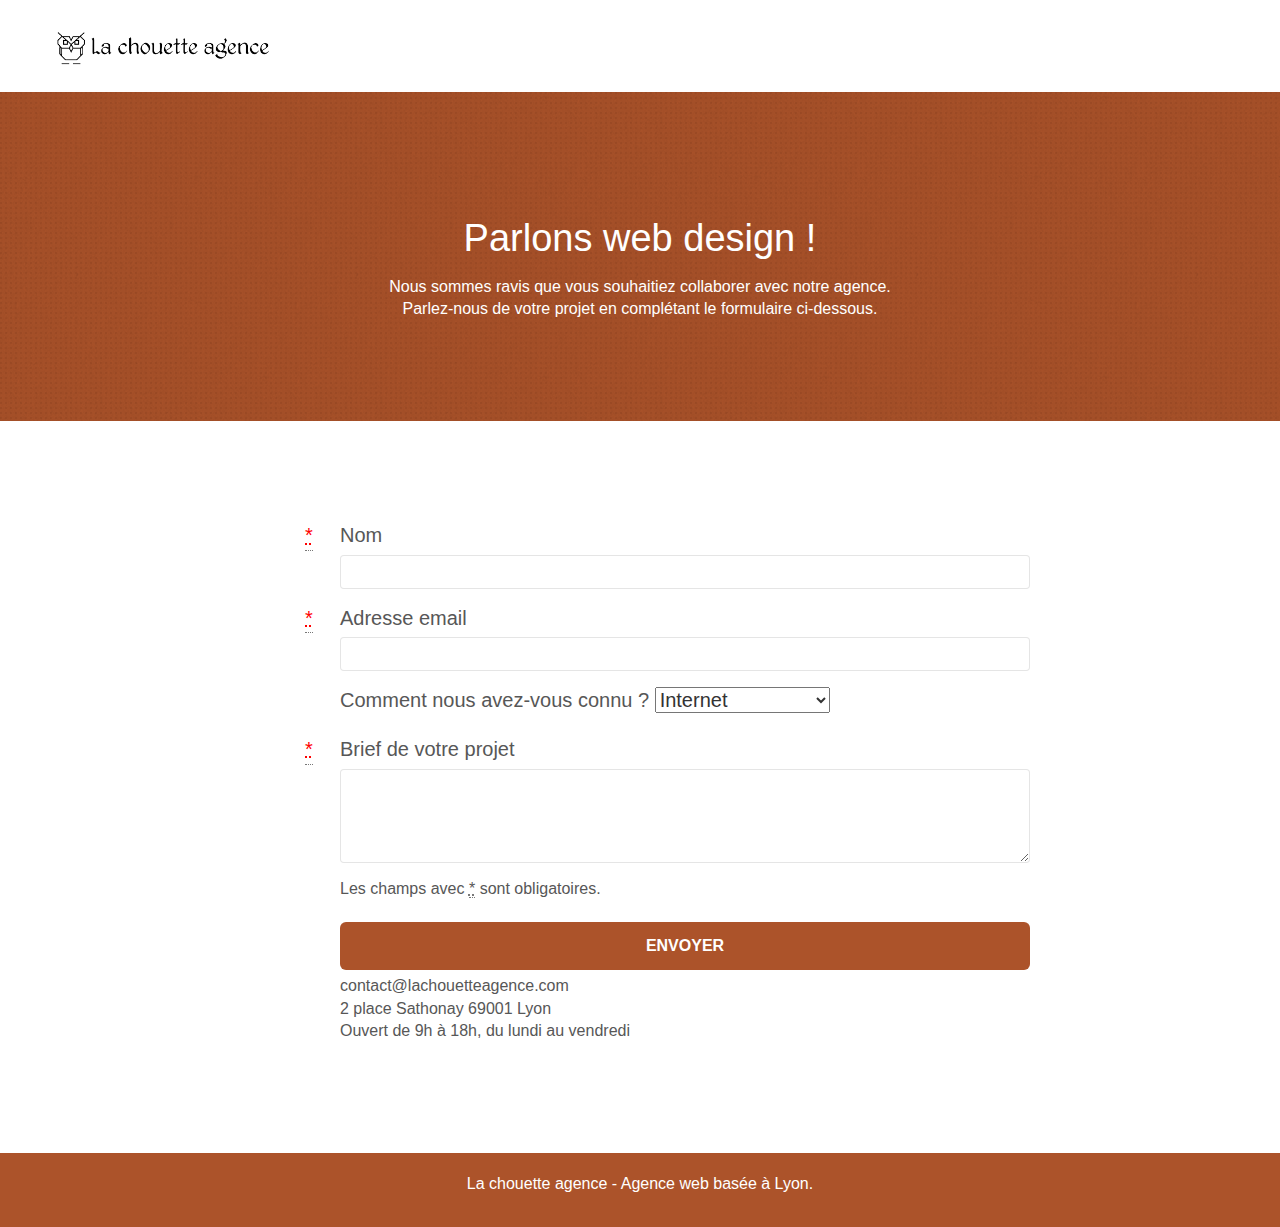
==== commit c6a89ac5: "Finsaliser" ====
--- a/contact.html
+++ b/contact.html
@@ -1,5 +1,5 @@
 <!doctype html>
-<html lang="Default">
+<html lang="fr">
 
 <head>
 	<meta charset="utf-8">
@@ -33,9 +33,6 @@
 					<div class="navbar-header">
 						<a class="navbar-brand" href="index.html"><img src="img/la-chouette-agence.png"
 								alt="atlanta web design logo" height="40" /></a>
-						<button id="nav-toggle" type="button" class="ui-navbar-toggle navbar-toggle"
-							data-toggle="collapse" data-target=".navbar-1">
-						</button>
 					</div>
 
 				</nav>
--- a/style.css
+++ b/style.css
@@ -96,8 +96,8 @@
 }
 
 #bloc-7 .row {
-    display: flex;
-    flex-direction: column;
+  display: flex;
+  flex-direction: column;
 }
 
 .texture-paper::before {
@@ -847,6 +847,9 @@
   left: -1em;
   color: red;
 }
+.col-sm-6 {
+    width: 60%;
+  }
 
 @media (max-width: 1024px) {
   .bloc {
@@ -864,6 +867,14 @@
   .social {
     letter-spacing: 10px;
   }
+  label abbr {
+    color: red;
+    position: relative;
+    left: 1em;
+  }
+  .col-sm-6 {
+    width: 80%;
+  }
 }
 
 @media (max-width: 992px) and (min-width: 768px) {
@@ -873,17 +884,26 @@
   .nav-center.navbar .nav {
     max-width: 100%;
   }
+  .col-sm-6 {
+    width: 100%;
+  }
 }
 
 @media only screen and (min-device-width: 768px) and (max-device-width: 1024px) and (orientation: landscape) {
   .b-parallax {
     background-attachment: scroll;
   }
+  .col-sm-6 {
+    width: 100%;
+  }
 }
 
 @media only screen and (min-device-width: 1024px) and (max-device-width: 1366px) and (-webkit-min-device-pixel-ratio: 1.5) {
   .b-parallax {
     background-attachment: scroll;
+  }
+  .col-sm-6 {
+    width: 100%;
   }
 }
 
@@ -913,6 +933,9 @@
     padding: 0 20px;
     padding-left: constant(safe-area-inset-left);
     padding-right: constant(safe-area-inset-right);
+  }
+  .col-sm-6 {
+    width: 100%;
   }
 }
 
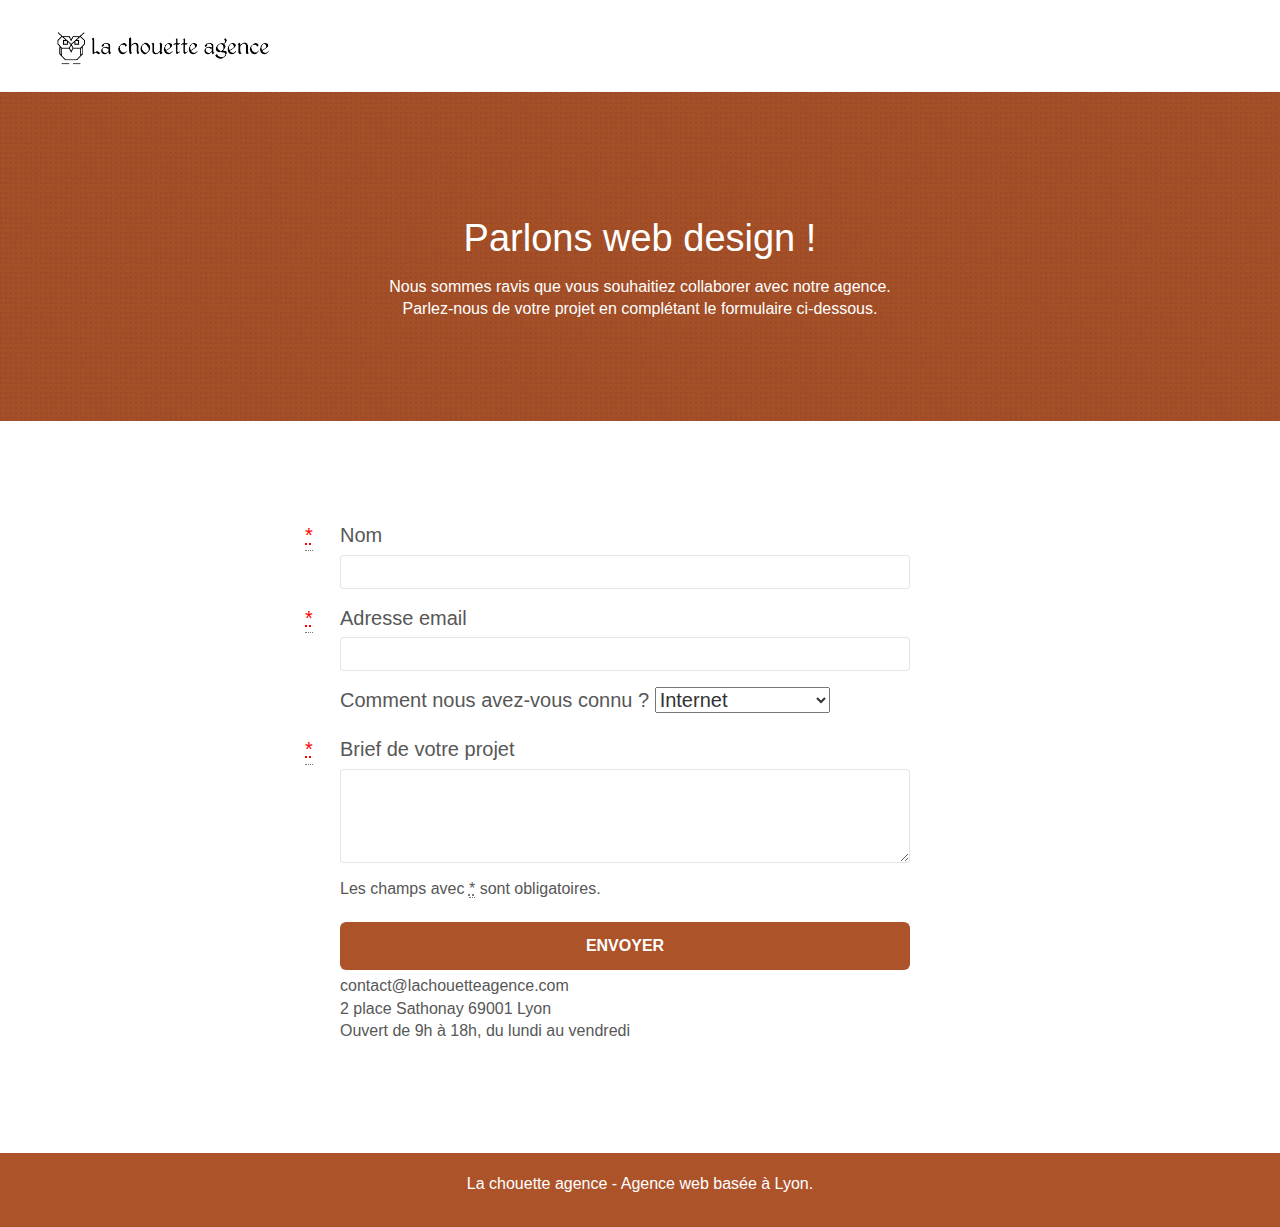
==== commit e6c1fdeb: "Minifier css" ====
--- a/contact.html
+++ b/contact.html
@@ -9,7 +9,7 @@
 	<link rel="shortcut icon" type="image/png" href="favicon.jpg">
 
 	<link rel="stylesheet" type="text/css" href="./css/bootstrap.min.css">
-	<link rel="stylesheet" type="text/css" href="style.css">
+	<link rel="stylesheet" type="text/css" href="style.min.css">
 	<link rel="stylesheet" type="text/css" href="./css/font-awesome.min.css">
 	<link rel="stylesheet" type="text/css" href="./css/et-line.min.css">
 
--- a/style.min.css
+++ b/style.min.css
@@ -0,0 +1 @@
+body{margin:0;padding:0;background:#fff;overflow-x:hidden;-webkit-font-smoothing:antialiased;-moz-osx-font-smoothing:grayscale}a,button{transition:all .3s ease-in-out;outline:0!important}a:hover{text-decoration:none;cursor:pointer}#page-loading-blocs-notifaction{position:fixed;top:0;bottom:0;width:100%;z-index:100000;background:#fff url(img/pageload-spinner.gif) no-repeat center center}.bloc{clear:both;background:50% 50% no-repeat;padding:0 50px;-webkit-background-size:cover;-moz-background-size:cover;-o-background-size:cover;background-size:cover;position:relative}.bloc .container{padding-left:0;padding-right:0}.bloc-lg{padding:100px 50px}.bloc-md{padding:50px}.bloc-sm{padding:20px 50px}.bg-b-edge,.bg-bl-edge,.bg-br-edge,.bg-center,.bg-l-edge,.bg-r-edge,.bg-repeat,.bg-t-edge,.bg-tl-edge,.bg-tr-edge{-webkit-background-size:auto!important;-moz-background-size:auto!important;-o-background-size:auto!important;background-size:auto!important}.bg-repeat{background:repeat}.bg-t-edge{background:top no-repeat}.bloc-bg-texture::before{content:"";background-size:2px 2px;position:absolute;top:0;bottom:0;left:0;right:0}#bloc-7{max-width:700px;margin-left:auto;margin-right:auto}#bloc-7 .row{display:flex;flex-direction:column}.texture-paper::before{background:url(img/texture-paper.png);background-size:280px 280px;opacity:.2}.b-parallax{background-attachment:fixed}.d-bloc{color:rgba(255,255,255,.7);text-align:center}.d-bloc button:hover{color:rgba(255,255,255,.9)}.d-bloc .icon-round,.d-bloc .icon-rounded,.d-bloc .icon-semi-rounded-a,.d-bloc .icon-semi-rounded-b,.d-bloc .icon-square{border-color:rgba(255,255,255,.9)}.d-bloc .divider-h span{border-color:rgba(255,255,255,.2)}.d-bloc .a-btn,.d-bloc .navbar a,.d-bloc .navbar-brand,.d-bloc a .icon-lg,.d-bloc a .icon-md,.d-bloc a .icon-sm,.d-bloc a .icon-xl,.d-bloc h1 a,.d-bloc h2 a,.d-bloc h3 a,.d-bloc h4 a,.d-bloc h5 a,.d-bloc h6 a,.d-bloc p a{color:rgba(255,255,255,.6)}.d-bloc .a-btn:hover,.d-bloc .navbar a:hover,.d-bloc .navbar-brand:hover,.d-bloc a:hover .icon-lg,.d-bloc a:hover .icon-md,.d-bloc a:hover .icon-sm,.d-bloc a:hover .icon-xl,.d-bloc h1 a:hover,.d-bloc h2 a:hover,.d-bloc h3 a:hover,.d-bloc h4 a:hover,.d-bloc h5 a:hover,.d-bloc h6 a:hover,.d-bloc p a:hover{color:#fff}.d-bloc .navbar-toggle .icon-bar{background:#fff}.d-bloc .btn-wire,.d-bloc .btn-wire:hover{color:#fff;border-color:#fff}.d-bloc .panel{color:rgba(0,0,0,.5)}.d-bloc .panel button:hover{color:rgba(0,0,0,.7)}.d-bloc .panel icon{border-color:rgba(0,0,0,.7)}.d-bloc .panel .divider-h span{border-color:rgba(0,0,0,.1)}.d-bloc .panel .a-btn{color:rgba(0,0,0,.6)}.d-bloc .panel .a-btn:hover{color:#000}.d-bloc .panel .btn-wire,.d-bloc .panel .btn-wire:hover{color:rgba(0,0,0,.7);border-color:rgba(0,0,0,.3)}.d-bloc .panel,.l-bloc{font-size:20px}.d-bloc .panel button:hover,.l-bloc button:hover{color:rgba(0,0,0,.7)}.l-bloc .icon-round,.l-bloc .icon-rounded,.l-bloc .icon-semi-rounded-a,.l-bloc .icon-semi-rounded-b,.l-bloc .icon-square{border-color:rgba(0,0,0,.7)}.d-bloc .panel .divider-h span,.l-bloc .divider-h span{border-color:rgba(0,0,0,.1)}.d-bloc .panel .a-btn,.l-bloc .a-btn,.l-bloc .navbar a,.l-bloc .navbar-brand,.l-bloc a .icon-lg,.l-bloc a .icon-md,.l-bloc a .icon-sm,.l-bloc a .icon-xl,.l-bloc h1 a,.l-bloc h2 a,.l-bloc h3 a,.l-bloc h4 a,.l-bloc h5 a,.l-bloc h6 a,.l-bloc p a{color:rgba(0,0,0,.6)}.d-bloc .panel .a-btn:hover,.l-bloc .a-btn:hover,.l-bloc .navbar a:hover,.l-bloc .navbar-brand:hover,.l-bloc a:hover .icon-lg,.l-bloc a:hover .icon-md,.l-bloc a:hover .icon-sm,.l-bloc a:hover .icon-xl,.l-bloc h1 a:hover,.l-bloc h2 a:hover,.l-bloc h3 a:hover,.l-bloc h4 a:hover,.l-bloc h5 a:hover,.l-bloc h6 a:hover,.l-bloc p a:hover{color:#000}.l-bloc .navbar-toggle .icon-bar{color:rgba(0,0,0,.6)}.d-bloc .panel .btn-wire,.d-bloc .panel .btn-wire:hover,.l-bloc .btn-wire,.l-bloc .btn-wire:hover{color:rgba(0,0,0,.7);border-color:rgba(0,0,0,.3)}.voffset{margin-top:30px}.voffset-lg{margin-top:80px}.row-no-gutters{margin-right:0;margin-left:0}.row.row-no-gutters>[class*=" col-"],.row.row-no-gutters>[class^=col-]{padding-right:0;padding-left:0}#bloc-1-hero h1{font-size:32px}.navbar{margin-bottom:0;z-index:1}.navbar-brand{height:auto;padding:3px 15px;font-size:25px;font-weight:400;font-weight:600;line-height:44px}.navbar-brand img{max-height:200px;margin:0 5px 0 0;display:inline}.navbar-brand img[src$=svg]{min-width:100px}.nav-center .navbar-brand img{margin:0}.navbar .nav{padding-top:2px;margin-right:-16px;float:right;z-index:1}.nav>li{float:left;margin-top:4px;font-size:16px}.navbar-nav .open .dropdown-menu>li>a{text-align:inherit}.nav>li a:focus,.nav>li a:hover{background:0 0}.navbar-toggle{margin:10px 10px 0 0;border:0}.navbar-toggle:hover{background:0 0!important}.navbar-toggle .icon-bar{background-color:rgba(0,0,0,.5);width:26px}.nav-invert .navbar .nav{float:left}.nav-invert .navbar-brand,.nav-invert .navbar-header{float:right;position:relative;z-index:2}@media (min-width:768px){.site-navigation{position:absolute;top:50%;right:20px;transform:translate(0,-50%);-webkit-transform:translateY(-50%)}.nav>li .dropdown-menu a,.nav>li .dropdown-menu a:hover{color:#484848}.nav-invert .site-navigation{left:0;right:0}.nav-center{text-align:center}.nav-center .navbar-header{width:100%}.nav-center .nav>li,.nav-center .navbar-brand,.nav-center .navbar-header{float:none;display:inline-block}.nav-center .site-navigation{position:relative;width:100%;right:0;margin-right:0;margin-top:20px}.nav-center.mini-nav .navbar-toggle{float:none;margin:10px auto 0}}.nav>li>.dropdown a{background:0 0!important;display:block;padding:14px 15px}nav .caret{margin:0 5px}.dropdown-menu .dropdown-menu{top:-8px;left:100%}.dropdown-menu .dropmenu-flow-right{top:100%;left:0;margin-left:-1px;border-top-left-radius:0;border-top-right-radius:0}.dropdown-menu .dropdown span{border:4px solid #000;border-top-color:transparent;border-right-color:transparent;border-bottom-color:transparent;margin:6px -5px 0 0!important;float:right}.mg-md{margin-top:10px;margin-bottom:20px}.mg-lg{margin-top:10px;margin-bottom:40px}.btn{margin:0 5px 5px 0}.btn.pull-right{margin:0 0 5px 5px}.btn-d,.btn-d:focus,.btn-d:hover{color:#fff;background:rgba(0,0,0,.3)}button{outline:0!important}.btn-rd{border-radius:40px}.btn-clean{border:1px solid rgba(0,0,0,.08);border-bottom-color:rgba(0,0,0,.1);text-shadow:0 1px 0 rgba(0,0,1,.1);box-shadow:0 1px 3px rgba(0,0,1,.25),inset 0 1px 0 0 rgba(255,255,255,.15)}.icon-md{font-size:30px!important}.icon-lg{font-size:60px!important}.sm-shadow{text-shadow:0 1px 2px rgba(0,0,0,.3)}.panel-sq,.panel-sq .panel-footer,.panel-sq .panel-heading{border-radius:0}.panel-rd{border-radius:30px}.panel-rd .panel-heading{border-radius:29px 29px 0 0}.panel-rd .panel-footer{border-radius:0 0 29px 29px}.form-control{border-color:rgba(0,0,0,.1);box-shadow:none}.scrollToTop{width:40px;height:40px;position:fixed;bottom:20px;right:20px;opacity:0;z-index:500;transition:all .3s ease-in-out}.scrollToTop span{margin-top:6px}.showScrollTop{font-size:14px;opacity:1}a[data-lightbox]{position:relative;display:block;text-align:center}a[data-lightbox]:hover::before{content:"+";font-family:HelveticaNeue-Light,"Helvetica Neue Light","Helvetica Neue",Helvetica,Arial;font-size:32px;width:50px;height:50px;margin-left:-25px;border-radius:50%;background:rgba(0,0,0,.6);color:#fff;font-weight:100;z-index:1;position:absolute;top:50%;transform:translateY(-50%);-webkit-transform:translateY(-50%)}a[data-lightbox]:hover img{opacity:.6;-webkit-animation-fill-mode:none;animation-fill-mode:none}#lightbox-modal{display:flex;align-items:center}#lightbox-modal .modal-dialog{width:90%;max-width:900px;margin:0 auto 0}#lightbox-modal .modal-dialog img{max-height:90vh;margin:0 auto}.lightbox-caption{padding:20px;color:#fff;background:rgba(0,0,0,.5);position:absolute;left:15px;right:15px;bottom:5px}.close-lightbox{color:#fff;font-size:30px;position:absolute;top:20px;right:20px;z-index:20;background:rgba(0,0,0,.5);border:none;line-height:30px;padding:0 9px 5px;opacity:.3}.close-lightbox:hover,.next-lightbox:hover,.prev-lightbox:hover{opacity:1;color:#fff}.next-lightbox,.prev-lightbox{font-size:20px;color:rgba(255,255,255,.9);background:rgba(0,0,0,.5);transition:all .2s ease-in-out;position:absolute;top:45%;z-index:1;opacity:.4}.next-lightbox{padding:6px 8px 1px 13px;right:25px}.prev-lightbox{padding:6px 13px 1px 10px;left:25px}.snapshot-lb .modal-body{padding-bottom:45px}.snapshot-lb .lightbox-caption{padding:0;color:rgba(0,0,0,.5);background:0 0}.btn,a,h1,h2,h3,h4,h5,h6,label,p{font-family:helvetica;font-weight:400;color:#575757!important}.hero-bloc-text{text-align:center;font-size:38px}.hero-bloc-text-sub{font-size:36px}.statement-bloc-text{line-height:26px;font-style:italic;font-size:20px;text-align:center;font-weight:lighter;max-width:520px;margin:auto auto auto auto}p{font-size:16px}.tight-width-whitespace{max-width:600px;margin:auto auto auto auto;text-align:center}.h1{font-size:20px;font-family:"Open Sans"}.cta-hero{margin-top:22px;color:#fff!important;text-transform:uppercase;padding:12px 28px 12px 28px;font-size:16px;font-weight:700}.social{max-width:400px;margin:auto auto auto auto;display:flex;justify-content:center}h2{font-size:22px;line-height:1.4em}h3{font-size:15px;text-transform:uppercase;font-weight:700;color:#333!important}.med-width-whitespace{max-width:800px;margin:auto auto auto auto;box-shadow:0 0 0 #000}h1{color:#333!important;font-size:25px}h4{color:#333!important}.icons{margin-bottom:14px;margin-top:24px}.white{color:#fff!important}.portfolio-thumb{margin-bottom:24px;margin-left:auto;margin-right:auto}.portfolio-row{margin-bottom:44px;margin-top:50px}.avatar{box-shadow:0 4px 9px rgba(0,0,0,.3)}.black-background{background-color:rgba(165,147,99,.7);padding:40px 40px 40px 40px}.bold-link{font-weight:900;text-decoration:underline!important}.bgc-white{background-color:#fff}.bgc-dark-slate-blue{background-color:#364577}.bgc-atomic-tangerine{background-color:#ac532a}.tc-white{color:#fff!important}.btn-atomic-tangerine{background:#ac532a;color:#fff!important}.btn-atomic-tangerine:hover{background:#c27956!important;color:#fff!important}.ltc-white{color:#fff!important}.ltc-white:hover{color:#ccc!important}.ltc-atomic-tangerine{color:#f3976c!important}.ltc-atomic-tangerine:hover{color:#c27956!important}.icon-dark-slate-blue{color:#364577!important;border-color:#364577!important}.bg-dots-bg{background-image:url(img/dots-bg.png)}.bg-lines-h2-bg{background-image:url(img/lines-h2-bg.png)}.bg-banniere{background-image:url(img/la-chouette-agence-banniere.jpg)}.bg-presentation{background-image:url(img/image-de-presentation.jpg)}label abbr{position:absolute;left:-1em;color:red}@media (max-width:1024px){.bloc{padding-left:20px;padding-right:20px}.bloc-tile-2.full-width-bloc .container,.bloc-tile-3.full-width-bloc .container,.bloc-tile-4.full-width-bloc .container,.bloc.full-width-bloc{padding-left:0;padding-right:0}.social{letter-spacing:10px}label abbr{color:red;position:relative;left:1em}.col-sm-6{width:80%}}@media (max-width:992px) and (min-width:768px){.navbar .nav{max-width:80%}.nav-center.navbar .nav{max-width:100%}.col-sm-6{width:100%}}@media only screen and (min-device-width:768px) and (max-device-width:1024px) and (orientation:landscape){.b-parallax{background-attachment:scroll}.col-sm-6{width:100%}}@media only screen and (min-device-width:1024px) and (max-device-width:1366px) and (-webkit-min-device-pixel-ratio:1.5){.b-parallax{background-attachment:scroll}.col-sm-6{width:100%}}@media (max-width:991px){.container{width:100%}.b-parallax{background-attachment:scroll}#hero-bloc,.page-container{overflow-x:hidden;position:relative}.bloc{padding-left:constant(safe-area-inset-left);padding-right:constant(safe-area-inset-right)}.bloc-group,.bloc-group .bloc{display:block;width:100%}.bloc-fill-screen .fill-bloc-bottom-edge,.bloc-fill-screen .fill-bloc-top-edge{padding:0 20px;padding-left:constant(safe-area-inset-left);padding-right:constant(safe-area-inset-right)}.col-sm-6{width:100%}}@media (max-width:767px){.page-container{overflow-x:hidden;position:relative}#disqus_thread,h1,h2,h3,h4,h5,h6,p{padding-left:10px!important;padding-right:10px!important}.b-parallax{background-attachment:scroll}.navbar .nav{padding-top:0;border-top:1px solid rgba(0,0,0,.2);float:none!important}.navbar.row{margin-left:0;margin-right:0}.site-navigation{position:inherit;transform:none;-webkit-transform:none;-ms-transform:none}.nav>li{margin-top:0;border-bottom:1px solid rgba(0,0,0,.1);background:rgba(0,0,0,.05);text-align:left;padding-left:15px;width:100%}.nav>li:hover{background:rgba(0,0,0,.08)}.dropdown .dropdown a .caret{float:none;margin:5px 0 0 10px!important;border:4px solid #000;border-bottom-color:transparent;border-right-color:transparent;border-left-color:transparent}#hero-bloc .navbar .nav{background:rgba(0,0,0,.8)}#hero-bloc .navbar .nav a{color:rgba(255,255,255,.6)}.hero{padding:50px 0}.hero-nav{left:-1px;right:-1px}.navbar-collapse{padding:0;overflow-x:hidden;-webkit-box-shadow:none;box-shadow:none}.navbar-brand img{max-height:40px;width:auto}.nav-invert .navbar-header{float:none;width:100%}.nav-invert .navbar-toggle{float:left;margin-left:10px}.bloc{padding-left:0;padding-right:0}.bloc-lg,.bloc-xl,.bloc-xxl{padding:40px 0}.bloc-md,.bloc-sm{padding-left:0;padding-right:0}.bloc-fill-screen .fill-bloc-bottom-edge,.bloc-fill-screen .fill-bloc-top-edge,.bloc-tile-2 .container,.bloc-tile-3 .container,.bloc-tile-4 .container{padding-left:0;padding-right:0}.a-block{padding:0 10px}.btn-dwn{display:none}.voffset{margin-top:5px}.voffset-md{margin-top:20px}.voffset-lg{margin-top:30px}form{padding:5px}.close-lightbox{display:inline-block}.blocsapp-device-iphone5{background-size:216px 425px;padding-top:60px;width:216px;height:425px}.blocsapp-device-iphone5 img{width:180px;height:320px}}@media (max-width:400px){.bloc{padding-left:0;padding-right:0}}@media (max-width:767px){.bloc-mob-center-text{text-align:center}}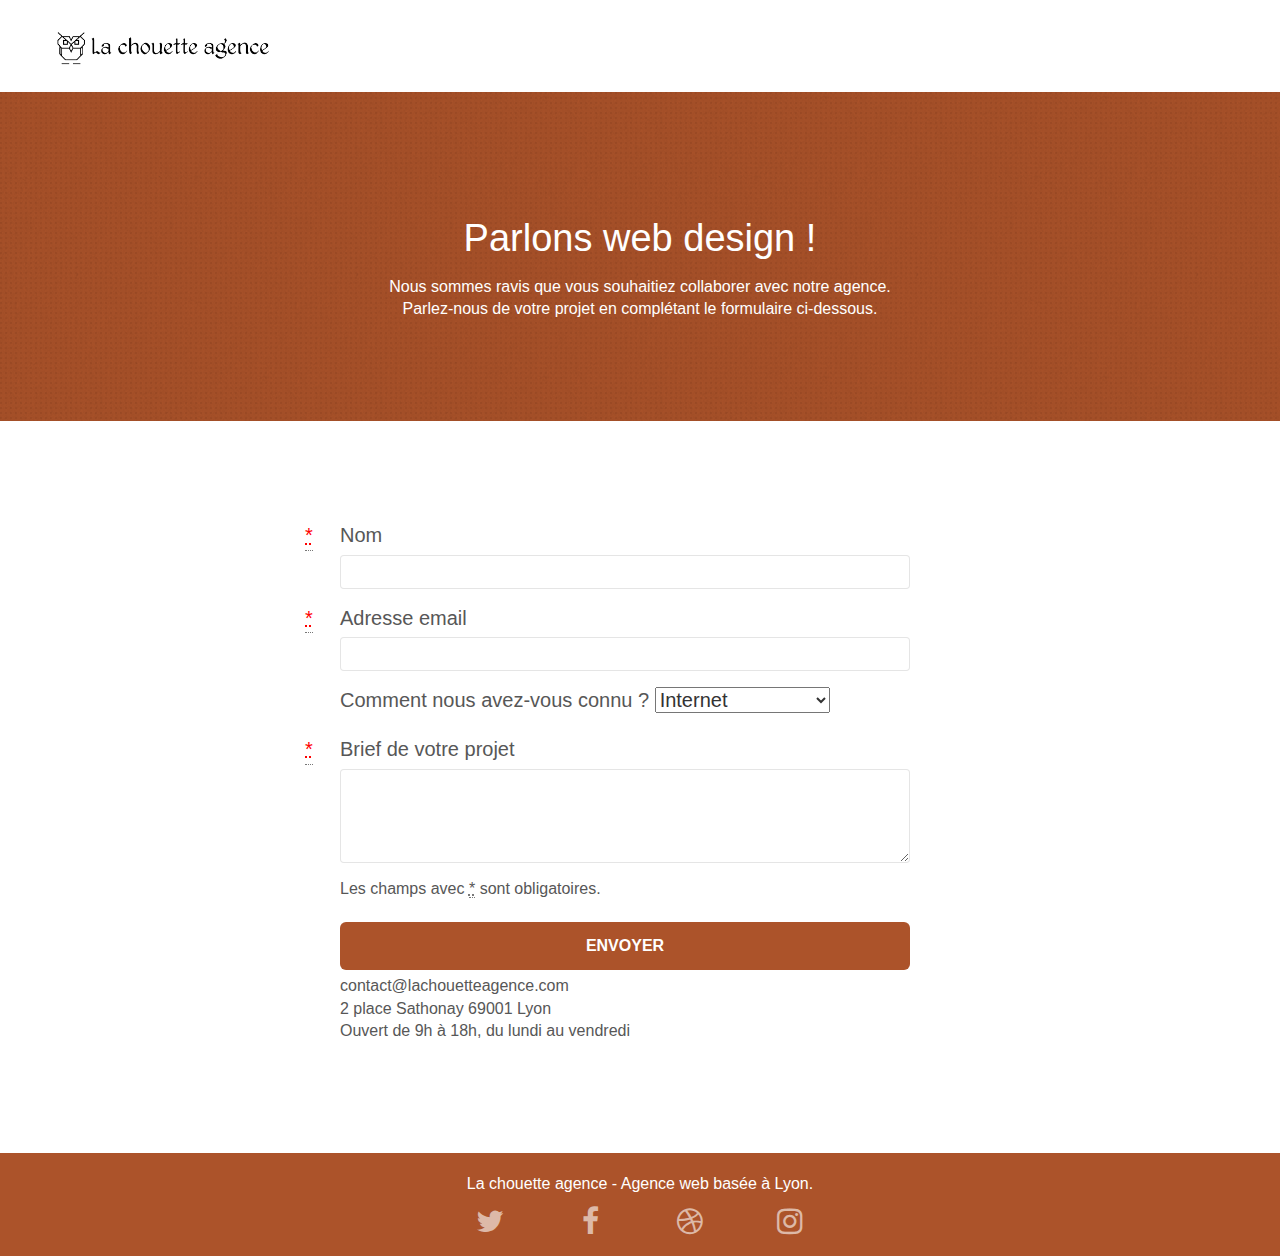
==== commit 1975296c: "finaliser" ====
--- a/contact.html
+++ b/contact.html
@@ -3,15 +3,15 @@
 
 <head>
 	<meta charset="utf-8">
-	<meta name="keywords" content="">
-	<meta name="description" content="Contact">
+	<meta name="keywords" content="seo, google, site web, site internet, agence design Lyon, agence design, contact">
+	<meta name="description" content="Contactez La chouette agence directement via ce formulaire de contact">
 	<meta name="viewport" content="width=device-width, initial-scale=1.0, viewport-fit=cover">
 	<link rel="shortcut icon" type="image/png" href="favicon.jpg">
 
 	<link rel="stylesheet" type="text/css" href="./css/bootstrap.min.css">
 	<link rel="stylesheet" type="text/css" href="style.min.css">
-	<link rel="stylesheet" type="text/css" href="./css/font-awesome.min.css">
-	<link rel="stylesheet" type="text/css" href="./css/et-line.min.css">
+	<link rel="stylesheet" type="text/css" href="./css/font-awesome.css">
+	<link rel="stylesheet" type="text/css" href="./css/et-line.css">
 
 	<title>Contactez-nous | La chouette agence</title>
 
@@ -63,8 +63,7 @@
 			<div class="container bloc-lg">
 				<div class="row">
 					<div class="col-sm-6">
-						<form id="form_1" novalidate success-msg="Your message has been sent."
-							fail-msg="Sorry it seems that our mail server is not responding, Sorry for the inconvenience!">
+						<form id="form_1" novalidate>
 							<div class="form-group">
 								<label>
 									Nom<abbr title="(obligatoire)">*</abbr>
@@ -156,9 +155,9 @@
 	<!-- Principal conteneur END -->
 
 	<script src="./js/jquery-2.1.0.min.js"></script>
-	<script src="./js/bootstrap.min.js"></script>
+	<script src="./js/bootstrap.min.js" defer></script>
 	<script src="./js/blocs.min.js"></script>
-	<script src="./js/jqBootstrapValidation.js"></script>
+	<script src="./js/jqBootstrapValidation.js" defer></script>
 	<script src="./js/formHandler.js"></script>
 </body>
 
--- a/style.min.css
+++ b/style.min.css
@@ -1 +1 @@
-body{margin:0;padding:0;background:#fff;overflow-x:hidden;-webkit-font-smoothing:antialiased;-moz-osx-font-smoothing:grayscale}a,button{transition:all .3s ease-in-out;outline:0!important}a:hover{text-decoration:none;cursor:pointer}#page-loading-blocs-notifaction{position:fixed;top:0;bottom:0;width:100%;z-index:100000;background:#fff url(img/pageload-spinner.gif) no-repeat center center}.bloc{clear:both;background:50% 50% no-repeat;padding:0 50px;-webkit-background-size:cover;-moz-background-size:cover;-o-background-size:cover;background-size:cover;position:relative}.bloc .container{padding-left:0;padding-right:0}.bloc-lg{padding:100px 50px}.bloc-md{padding:50px}.bloc-sm{padding:20px 50px}.bg-b-edge,.bg-bl-edge,.bg-br-edge,.bg-center,.bg-l-edge,.bg-r-edge,.bg-repeat,.bg-t-edge,.bg-tl-edge,.bg-tr-edge{-webkit-background-size:auto!important;-moz-background-size:auto!important;-o-background-size:auto!important;background-size:auto!important}.bg-repeat{background:repeat}.bg-t-edge{background:top no-repeat}.bloc-bg-texture::before{content:"";background-size:2px 2px;position:absolute;top:0;bottom:0;left:0;right:0}#bloc-7{max-width:700px;margin-left:auto;margin-right:auto}#bloc-7 .row{display:flex;flex-direction:column}.texture-paper::before{background:url(img/texture-paper.png);background-size:280px 280px;opacity:.2}.b-parallax{background-attachment:fixed}.d-bloc{color:rgba(255,255,255,.7);text-align:center}.d-bloc button:hover{color:rgba(255,255,255,.9)}.d-bloc .icon-round,.d-bloc .icon-rounded,.d-bloc .icon-semi-rounded-a,.d-bloc .icon-semi-rounded-b,.d-bloc .icon-square{border-color:rgba(255,255,255,.9)}.d-bloc .divider-h span{border-color:rgba(255,255,255,.2)}.d-bloc .a-btn,.d-bloc .navbar a,.d-bloc .navbar-brand,.d-bloc a .icon-lg,.d-bloc a .icon-md,.d-bloc a .icon-sm,.d-bloc a .icon-xl,.d-bloc h1 a,.d-bloc h2 a,.d-bloc h3 a,.d-bloc h4 a,.d-bloc h5 a,.d-bloc h6 a,.d-bloc p a{color:rgba(255,255,255,.6)}.d-bloc .a-btn:hover,.d-bloc .navbar a:hover,.d-bloc .navbar-brand:hover,.d-bloc a:hover .icon-lg,.d-bloc a:hover .icon-md,.d-bloc a:hover .icon-sm,.d-bloc a:hover .icon-xl,.d-bloc h1 a:hover,.d-bloc h2 a:hover,.d-bloc h3 a:hover,.d-bloc h4 a:hover,.d-bloc h5 a:hover,.d-bloc h6 a:hover,.d-bloc p a:hover{color:#fff}.d-bloc .navbar-toggle .icon-bar{background:#fff}.d-bloc .btn-wire,.d-bloc .btn-wire:hover{color:#fff;border-color:#fff}.d-bloc .panel{color:rgba(0,0,0,.5)}.d-bloc .panel button:hover{color:rgba(0,0,0,.7)}.d-bloc .panel icon{border-color:rgba(0,0,0,.7)}.d-bloc .panel .divider-h span{border-color:rgba(0,0,0,.1)}.d-bloc .panel .a-btn{color:rgba(0,0,0,.6)}.d-bloc .panel .a-btn:hover{color:#000}.d-bloc .panel .btn-wire,.d-bloc .panel .btn-wire:hover{color:rgba(0,0,0,.7);border-color:rgba(0,0,0,.3)}.d-bloc .panel,.l-bloc{font-size:20px}.d-bloc .panel button:hover,.l-bloc button:hover{color:rgba(0,0,0,.7)}.l-bloc .icon-round,.l-bloc .icon-rounded,.l-bloc .icon-semi-rounded-a,.l-bloc .icon-semi-rounded-b,.l-bloc .icon-square{border-color:rgba(0,0,0,.7)}.d-bloc .panel .divider-h span,.l-bloc .divider-h span{border-color:rgba(0,0,0,.1)}.d-bloc .panel .a-btn,.l-bloc .a-btn,.l-bloc .navbar a,.l-bloc .navbar-brand,.l-bloc a .icon-lg,.l-bloc a .icon-md,.l-bloc a .icon-sm,.l-bloc a .icon-xl,.l-bloc h1 a,.l-bloc h2 a,.l-bloc h3 a,.l-bloc h4 a,.l-bloc h5 a,.l-bloc h6 a,.l-bloc p a{color:rgba(0,0,0,.6)}.d-bloc .panel .a-btn:hover,.l-bloc .a-btn:hover,.l-bloc .navbar a:hover,.l-bloc .navbar-brand:hover,.l-bloc a:hover .icon-lg,.l-bloc a:hover .icon-md,.l-bloc a:hover .icon-sm,.l-bloc a:hover .icon-xl,.l-bloc h1 a:hover,.l-bloc h2 a:hover,.l-bloc h3 a:hover,.l-bloc h4 a:hover,.l-bloc h5 a:hover,.l-bloc h6 a:hover,.l-bloc p a:hover{color:#000}.l-bloc .navbar-toggle .icon-bar{color:rgba(0,0,0,.6)}.d-bloc .panel .btn-wire,.d-bloc .panel .btn-wire:hover,.l-bloc .btn-wire,.l-bloc .btn-wire:hover{color:rgba(0,0,0,.7);border-color:rgba(0,0,0,.3)}.voffset{margin-top:30px}.voffset-lg{margin-top:80px}.row-no-gutters{margin-right:0;margin-left:0}.row.row-no-gutters>[class*=" col-"],.row.row-no-gutters>[class^=col-]{padding-right:0;padding-left:0}#bloc-1-hero h1{font-size:32px}.navbar{margin-bottom:0;z-index:1}.navbar-brand{height:auto;padding:3px 15px;font-size:25px;font-weight:400;font-weight:600;line-height:44px}.navbar-brand img{max-height:200px;margin:0 5px 0 0;display:inline}.navbar-brand img[src$=svg]{min-width:100px}.nav-center .navbar-brand img{margin:0}.navbar .nav{padding-top:2px;margin-right:-16px;float:right;z-index:1}.nav>li{float:left;margin-top:4px;font-size:16px}.navbar-nav .open .dropdown-menu>li>a{text-align:inherit}.nav>li a:focus,.nav>li a:hover{background:0 0}.navbar-toggle{margin:10px 10px 0 0;border:0}.navbar-toggle:hover{background:0 0!important}.navbar-toggle .icon-bar{background-color:rgba(0,0,0,.5);width:26px}.nav-invert .navbar .nav{float:left}.nav-invert .navbar-brand,.nav-invert .navbar-header{float:right;position:relative;z-index:2}@media (min-width:768px){.site-navigation{position:absolute;top:50%;right:20px;transform:translate(0,-50%);-webkit-transform:translateY(-50%)}.nav>li .dropdown-menu a,.nav>li .dropdown-menu a:hover{color:#484848}.nav-invert .site-navigation{left:0;right:0}.nav-center{text-align:center}.nav-center .navbar-header{width:100%}.nav-center .nav>li,.nav-center .navbar-brand,.nav-center .navbar-header{float:none;display:inline-block}.nav-center .site-navigation{position:relative;width:100%;right:0;margin-right:0;margin-top:20px}.nav-center.mini-nav .navbar-toggle{float:none;margin:10px auto 0}}.nav>li>.dropdown a{background:0 0!important;display:block;padding:14px 15px}nav .caret{margin:0 5px}.dropdown-menu .dropdown-menu{top:-8px;left:100%}.dropdown-menu .dropmenu-flow-right{top:100%;left:0;margin-left:-1px;border-top-left-radius:0;border-top-right-radius:0}.dropdown-menu .dropdown span{border:4px solid #000;border-top-color:transparent;border-right-color:transparent;border-bottom-color:transparent;margin:6px -5px 0 0!important;float:right}.mg-md{margin-top:10px;margin-bottom:20px}.mg-lg{margin-top:10px;margin-bottom:40px}.btn{margin:0 5px 5px 0}.btn.pull-right{margin:0 0 5px 5px}.btn-d,.btn-d:focus,.btn-d:hover{color:#fff;background:rgba(0,0,0,.3)}button{outline:0!important}.btn-rd{border-radius:40px}.btn-clean{border:1px solid rgba(0,0,0,.08);border-bottom-color:rgba(0,0,0,.1);text-shadow:0 1px 0 rgba(0,0,1,.1);box-shadow:0 1px 3px rgba(0,0,1,.25),inset 0 1px 0 0 rgba(255,255,255,.15)}.icon-md{font-size:30px!important}.icon-lg{font-size:60px!important}.sm-shadow{text-shadow:0 1px 2px rgba(0,0,0,.3)}.panel-sq,.panel-sq .panel-footer,.panel-sq .panel-heading{border-radius:0}.panel-rd{border-radius:30px}.panel-rd .panel-heading{border-radius:29px 29px 0 0}.panel-rd .panel-footer{border-radius:0 0 29px 29px}.form-control{border-color:rgba(0,0,0,.1);box-shadow:none}.scrollToTop{width:40px;height:40px;position:fixed;bottom:20px;right:20px;opacity:0;z-index:500;transition:all .3s ease-in-out}.scrollToTop span{margin-top:6px}.showScrollTop{font-size:14px;opacity:1}a[data-lightbox]{position:relative;display:block;text-align:center}a[data-lightbox]:hover::before{content:"+";font-family:HelveticaNeue-Light,"Helvetica Neue Light","Helvetica Neue",Helvetica,Arial;font-size:32px;width:50px;height:50px;margin-left:-25px;border-radius:50%;background:rgba(0,0,0,.6);color:#fff;font-weight:100;z-index:1;position:absolute;top:50%;transform:translateY(-50%);-webkit-transform:translateY(-50%)}a[data-lightbox]:hover img{opacity:.6;-webkit-animation-fill-mode:none;animation-fill-mode:none}#lightbox-modal{display:flex;align-items:center}#lightbox-modal .modal-dialog{width:90%;max-width:900px;margin:0 auto 0}#lightbox-modal .modal-dialog img{max-height:90vh;margin:0 auto}.lightbox-caption{padding:20px;color:#fff;background:rgba(0,0,0,.5);position:absolute;left:15px;right:15px;bottom:5px}.close-lightbox{color:#fff;font-size:30px;position:absolute;top:20px;right:20px;z-index:20;background:rgba(0,0,0,.5);border:none;line-height:30px;padding:0 9px 5px;opacity:.3}.close-lightbox:hover,.next-lightbox:hover,.prev-lightbox:hover{opacity:1;color:#fff}.next-lightbox,.prev-lightbox{font-size:20px;color:rgba(255,255,255,.9);background:rgba(0,0,0,.5);transition:all .2s ease-in-out;position:absolute;top:45%;z-index:1;opacity:.4}.next-lightbox{padding:6px 8px 1px 13px;right:25px}.prev-lightbox{padding:6px 13px 1px 10px;left:25px}.snapshot-lb .modal-body{padding-bottom:45px}.snapshot-lb .lightbox-caption{padding:0;color:rgba(0,0,0,.5);background:0 0}.btn,a,h1,h2,h3,h4,h5,h6,label,p{font-family:helvetica;font-weight:400;color:#575757!important}.hero-bloc-text{text-align:center;font-size:38px}.hero-bloc-text-sub{font-size:36px}.statement-bloc-text{line-height:26px;font-style:italic;font-size:20px;text-align:center;font-weight:lighter;max-width:520px;margin:auto auto auto auto}p{font-size:16px}.tight-width-whitespace{max-width:600px;margin:auto auto auto auto;text-align:center}.h1{font-size:20px;font-family:"Open Sans"}.cta-hero{margin-top:22px;color:#fff!important;text-transform:uppercase;padding:12px 28px 12px 28px;font-size:16px;font-weight:700}.social{max-width:400px;margin:auto auto auto auto;display:flex;justify-content:center}h2{font-size:22px;line-height:1.4em}h3{font-size:15px;text-transform:uppercase;font-weight:700;color:#333!important}.med-width-whitespace{max-width:800px;margin:auto auto auto auto;box-shadow:0 0 0 #000}h1{color:#333!important;font-size:25px}h4{color:#333!important}.icons{margin-bottom:14px;margin-top:24px}.white{color:#fff!important}.portfolio-thumb{margin-bottom:24px;margin-left:auto;margin-right:auto}.portfolio-row{margin-bottom:44px;margin-top:50px}.avatar{box-shadow:0 4px 9px rgba(0,0,0,.3)}.black-background{background-color:rgba(165,147,99,.7);padding:40px 40px 40px 40px}.bold-link{font-weight:900;text-decoration:underline!important}.bgc-white{background-color:#fff}.bgc-dark-slate-blue{background-color:#364577}.bgc-atomic-tangerine{background-color:#ac532a}.tc-white{color:#fff!important}.btn-atomic-tangerine{background:#ac532a;color:#fff!important}.btn-atomic-tangerine:hover{background:#c27956!important;color:#fff!important}.ltc-white{color:#fff!important}.ltc-white:hover{color:#ccc!important}.ltc-atomic-tangerine{color:#f3976c!important}.ltc-atomic-tangerine:hover{color:#c27956!important}.icon-dark-slate-blue{color:#364577!important;border-color:#364577!important}.bg-dots-bg{background-image:url(img/dots-bg.png)}.bg-lines-h2-bg{background-image:url(img/lines-h2-bg.png)}.bg-banniere{background-image:url(img/la-chouette-agence-banniere.jpg)}.bg-presentation{background-image:url(img/image-de-presentation.jpg)}label abbr{position:absolute;left:-1em;color:red}@media (max-width:1024px){.bloc{padding-left:20px;padding-right:20px}.bloc-tile-2.full-width-bloc .container,.bloc-tile-3.full-width-bloc .container,.bloc-tile-4.full-width-bloc .container,.bloc.full-width-bloc{padding-left:0;padding-right:0}.social{letter-spacing:10px}label abbr{color:red;position:relative;left:1em}.col-sm-6{width:80%}}@media (max-width:992px) and (min-width:768px){.navbar .nav{max-width:80%}.nav-center.navbar .nav{max-width:100%}.col-sm-6{width:100%}}@media only screen and (min-device-width:768px) and (max-device-width:1024px) and (orientation:landscape){.b-parallax{background-attachment:scroll}.col-sm-6{width:100%}}@media only screen and (min-device-width:1024px) and (max-device-width:1366px) and (-webkit-min-device-pixel-ratio:1.5){.b-parallax{background-attachment:scroll}.col-sm-6{width:100%}}@media (max-width:991px){.container{width:100%}.b-parallax{background-attachment:scroll}#hero-bloc,.page-container{overflow-x:hidden;position:relative}.bloc{padding-left:constant(safe-area-inset-left);padding-right:constant(safe-area-inset-right)}.bloc-group,.bloc-group .bloc{display:block;width:100%}.bloc-fill-screen .fill-bloc-bottom-edge,.bloc-fill-screen .fill-bloc-top-edge{padding:0 20px;padding-left:constant(safe-area-inset-left);padding-right:constant(safe-area-inset-right)}.col-sm-6{width:100%}}@media (max-width:767px){.page-container{overflow-x:hidden;position:relative}#disqus_thread,h1,h2,h3,h4,h5,h6,p{padding-left:10px!important;padding-right:10px!important}.b-parallax{background-attachment:scroll}.navbar .nav{padding-top:0;border-top:1px solid rgba(0,0,0,.2);float:none!important}.navbar.row{margin-left:0;margin-right:0}.site-navigation{position:inherit;transform:none;-webkit-transform:none;-ms-transform:none}.nav>li{margin-top:0;border-bottom:1px solid rgba(0,0,0,.1);background:rgba(0,0,0,.05);text-align:left;padding-left:15px;width:100%}.nav>li:hover{background:rgba(0,0,0,.08)}.dropdown .dropdown a .caret{float:none;margin:5px 0 0 10px!important;border:4px solid #000;border-bottom-color:transparent;border-right-color:transparent;border-left-color:transparent}#hero-bloc .navbar .nav{background:rgba(0,0,0,.8)}#hero-bloc .navbar .nav a{color:rgba(255,255,255,.6)}.hero{padding:50px 0}.hero-nav{left:-1px;right:-1px}.navbar-collapse{padding:0;overflow-x:hidden;-webkit-box-shadow:none;box-shadow:none}.navbar-brand img{max-height:40px;width:auto}.nav-invert .navbar-header{float:none;width:100%}.nav-invert .navbar-toggle{float:left;margin-left:10px}.bloc{padding-left:0;padding-right:0}.bloc-lg,.bloc-xl,.bloc-xxl{padding:40px 0}.bloc-md,.bloc-sm{padding-left:0;padding-right:0}.bloc-fill-screen .fill-bloc-bottom-edge,.bloc-fill-screen .fill-bloc-top-edge,.bloc-tile-2 .container,.bloc-tile-3 .container,.bloc-tile-4 .container{padding-left:0;padding-right:0}.a-block{padding:0 10px}.btn-dwn{display:none}.voffset{margin-top:5px}.voffset-md{margin-top:20px}.voffset-lg{margin-top:30px}form{padding:5px}.close-lightbox{display:inline-block}.blocsapp-device-iphone5{background-size:216px 425px;padding-top:60px;width:216px;height:425px}.blocsapp-device-iphone5 img{width:180px;height:320px}}@media (max-width:400px){.bloc{padding-left:0;padding-right:0}}@media (max-width:767px){.bloc-mob-center-text{text-align:center}}+body{margin:0;padding:0;background:#fff;overflow-x:hidden;-webkit-font-smoothing:antialiased;-moz-osx-font-smoothing:grayscale}a,button{transition:all .3s ease-in-out;outline:0!important}a:hover{text-decoration:none;cursor:pointer}#page-loading-blocs-notifaction{position:fixed;top:0;bottom:0;width:100%;z-index:100000;background:#fff url(img/pageload-spinner.gif) no-repeat center center}.bloc{clear:both;background:50% 50% no-repeat;padding:0 50px;-webkit-background-size:cover;-moz-background-size:cover;-o-background-size:cover;background-size:cover;position:relative}.bloc .container{padding-left:0;padding-right:0}.bloc-lg{padding:100px 50px}.bloc-md{padding:50px}.bloc-sm{padding:20px 50px}.bg-b-edge,.bg-bl-edge,.bg-br-edge,.bg-center,.bg-l-edge,.bg-r-edge,.bg-repeat,.bg-t-edge,.bg-tl-edge,.bg-tr-edge{-webkit-background-size:auto!important;-moz-background-size:auto!important;-o-background-size:auto!important;background-size:auto!important}.bg-repeat{background:repeat}.bg-t-edge{background:top no-repeat}.bloc-bg-texture::before{content:"";background-size:2px 2px;position:absolute;top:0;bottom:0;left:0;right:0}#bloc-7{max-width:700px;margin-left:auto;margin-right:auto}#bloc-7 .row{display:flex;flex-direction:column}.texture-paper::before{background:url(img/texture-paper.png);background-size:280px 280px;opacity:.2}.b-parallax{background-attachment:fixed}.d-bloc{color:rgba(255,255,255,.7);text-align:center}.d-bloc button:hover{color:rgba(255,255,255,.9)}.d-bloc .icon-round,.d-bloc .icon-rounded,.d-bloc .icon-semi-rounded-a,.d-bloc .icon-semi-rounded-b,.d-bloc .icon-square{border-color:rgba(255,255,255,.9)}.d-bloc .divider-h span{border-color:rgba(255,255,255,.2)}.d-bloc .a-btn,.d-bloc .navbar a,.d-bloc .navbar-brand,.d-bloc a .icon-lg,.d-bloc a .icon-md,.d-bloc a .icon-sm,.d-bloc a .icon-xl,.d-bloc h1 a,.d-bloc h2 a,.d-bloc h3 a,.d-bloc h4 a,.d-bloc h5 a,.d-bloc h6 a,.d-bloc p a{color:rgba(255,255,255,.6)}.d-bloc .a-btn:hover,.d-bloc .navbar a:hover,.d-bloc .navbar-brand:hover,.d-bloc a:hover .icon-lg,.d-bloc a:hover .icon-md,.d-bloc a:hover .icon-sm,.d-bloc a:hover .icon-xl,.d-bloc h1 a:hover,.d-bloc h2 a:hover,.d-bloc h3 a:hover,.d-bloc h4 a:hover,.d-bloc h5 a:hover,.d-bloc h6 a:hover,.d-bloc p a:hover{color:#fff}.d-bloc .navbar-toggle .icon-bar{background:#fff}.d-bloc .btn-wire,.d-bloc .btn-wire:hover{color:#fff;border-color:#fff}.d-bloc .panel{color:rgba(0,0,0,.5)}.d-bloc .panel button:hover{color:rgba(0,0,0,.7)}.d-bloc .panel icon{border-color:rgba(0,0,0,.7)}.d-bloc .panel .divider-h span{border-color:rgba(0,0,0,.1)}.d-bloc .panel .a-btn{color:rgba(0,0,0,.6)}.d-bloc .panel .a-btn:hover{color:#000}.d-bloc .panel .btn-wire,.d-bloc .panel .btn-wire:hover{color:rgba(0,0,0,.7);border-color:rgba(0,0,0,.3)}.d-bloc .panel,.l-bloc{font-size:20px}.d-bloc .panel button:hover,.l-bloc button:hover{color:rgba(0,0,0,.7)}.l-bloc .icon-round,.l-bloc .icon-rounded,.l-bloc .icon-semi-rounded-a,.l-bloc .icon-semi-rounded-b,.l-bloc .icon-square{border-color:rgba(0,0,0,.7)}.d-bloc .panel .divider-h span,.l-bloc .divider-h span{border-color:rgba(0,0,0,.1)}.d-bloc .panel .a-btn,.l-bloc .a-btn,.l-bloc .navbar a,.l-bloc .navbar-brand,.l-bloc a .icon-lg,.l-bloc a .icon-md,.l-bloc a .icon-sm,.l-bloc a .icon-xl,.l-bloc h1 a,.l-bloc h2 a,.l-bloc h3 a,.l-bloc h4 a,.l-bloc h5 a,.l-bloc h6 a,.l-bloc p a{color:rgba(0,0,0,.6)}.d-bloc .panel .a-btn:hover,.l-bloc .a-btn:hover,.l-bloc .navbar a:hover,.l-bloc .navbar-brand:hover,.l-bloc a:hover .icon-lg,.l-bloc a:hover .icon-md,.l-bloc a:hover .icon-sm,.l-bloc a:hover .icon-xl,.l-bloc h1 a:hover,.l-bloc h2 a:hover,.l-bloc h3 a:hover,.l-bloc h4 a:hover,.l-bloc h5 a:hover,.l-bloc h6 a:hover,.l-bloc p a:hover{color:#000}.l-bloc .navbar-toggle .icon-bar{color:rgba(0,0,0,.6)}.d-bloc .panel .btn-wire,.d-bloc .panel .btn-wire:hover,.l-bloc .btn-wire,.l-bloc .btn-wire:hover{color:rgba(0,0,0,.7);border-color:rgba(0,0,0,.3)}.voffset{margin-top:30px}.voffset-lg{margin-top:80px}.row-no-gutters{margin-right:0;margin-left:0}.row.row-no-gutters>[class*=" col-"],.row.row-no-gutters>[class^=col-]{padding-right:0;padding-left:0}#bloc-1-hero h1{font-size:32px}.navbar{margin-bottom:0;z-index:1}.navbar-brand{height:auto;padding:3px 15px;font-size:25px;font-weight:400;font-weight:600;line-height:44px}.navbar-brand img{max-height:200px;margin:0 5px 0 0;display:inline}.navbar-brand img[src$=svg]{min-width:100px}.nav-center .navbar-brand img{margin:0}.navbar .nav{padding-top:2px;margin-right:-16px;float:right;z-index:1}.nav>li{float:left;margin-top:4px;font-size:16px}.navbar-nav .open .dropdown-menu>li>a{text-align:inherit}.nav>li a:focus,.nav>li a:hover{background:0 0}.navbar-toggle{margin:10px 10px 0 0;border:0}.navbar-toggle:hover{background:0 0!important}.navbar-toggle .icon-bar{background-color:rgba(0,0,0,.5);width:26px}.nav-invert .navbar .nav{float:left}.nav-invert .navbar-brand,.nav-invert .navbar-header{float:right;position:relative;z-index:2}@media (min-width:768px){.site-navigation{position:absolute;top:50%;right:20px;transform:translate(0,-50%);-webkit-transform:translateY(-50%)}.nav>li .dropdown-menu a,.nav>li .dropdown-menu a:hover{color:#484848}.nav-invert .site-navigation{left:0;right:0}.nav-center{text-align:center}.nav-center .navbar-header{width:100%}.nav-center .nav>li,.nav-center .navbar-brand,.nav-center .navbar-header{float:none;display:inline-block}.nav-center .site-navigation{position:relative;width:100%;right:0;margin-right:0;margin-top:20px}.nav-center.mini-nav .navbar-toggle{float:none;margin:10px auto 0}}.nav>li>.dropdown a{background:0 0!important;display:block;padding:14px 15px}nav .caret{margin:0 5px}.dropdown-menu .dropdown-menu{top:-8px;left:100%}.dropdown-menu .dropmenu-flow-right{top:100%;left:0;margin-left:-1px;border-top-left-radius:0;border-top-right-radius:0}.dropdown-menu .dropdown span{border:4px solid #000;border-top-color:transparent;border-right-color:transparent;border-bottom-color:transparent;margin:6px -5px 0 0!important;float:right}.mg-md{margin-top:10px;margin-bottom:20px}.mg-lg{margin-top:10px;margin-bottom:40px}.btn{margin:0 5px 5px 0}.btn.pull-right{margin:0 0 5px 5px}.btn-d,.btn-d:focus,.btn-d:hover{color:#fff;background:rgba(0,0,0,.3)}button{outline:0!important}.btn-rd{border-radius:40px}.btn-clean{border:1px solid rgba(0,0,0,.08);border-bottom-color:rgba(0,0,0,.1);text-shadow:0 1px 0 rgba(0,0,1,.1);box-shadow:0 1px 3px rgba(0,0,1,.25),inset 0 1px 0 0 rgba(255,255,255,.15)}.icon-md{font-size:30px!important}.icon-lg{font-size:60px!important}.sm-shadow{text-shadow:0 1px 2px rgba(0,0,0,.3)}.panel-sq,.panel-sq .panel-footer,.panel-sq .panel-heading{border-radius:0}.panel-rd{border-radius:30px}.panel-rd .panel-heading{border-radius:29px 29px 0 0}.panel-rd .panel-footer{border-radius:0 0 29px 29px}.form-control{border-color:rgba(0,0,0,.1);box-shadow:none}.scrollToTop{width:40px;height:40px;position:fixed;bottom:20px;right:20px;opacity:0;z-index:500;transition:all .3s ease-in-out}.scrollToTop span{margin-top:6px}.showScrollTop{font-size:14px;opacity:1}a[data-lightbox]{position:relative;display:block;text-align:center}a[data-lightbox]:hover::before{content:"+";font-family:HelveticaNeue-Light,"Helvetica Neue Light","Helvetica Neue",Helvetica,Arial;font-size:32px;width:50px;height:50px;margin-left:-25px;border-radius:50%;background:rgba(0,0,0,.6);color:#fff;font-weight:100;z-index:1;position:absolute;top:50%;transform:translateY(-50%);-webkit-transform:translateY(-50%)}a[data-lightbox]:hover img{opacity:.6;-webkit-animation-fill-mode:none;animation-fill-mode:none}#lightbox-modal{display:flex;align-items:center}#lightbox-modal .modal-dialog{width:90%;max-width:900px;margin:0 auto 0}#lightbox-modal .modal-dialog img{max-height:90vh;margin:0 auto}.lightbox-caption{padding:20px;color:#fff;background:rgba(0,0,0,.5);position:absolute;left:15px;right:15px;bottom:5px}.close-lightbox{color:#fff;font-size:30px;position:absolute;top:20px;right:20px;z-index:20;background:rgba(0,0,0,.5);border:none;line-height:30px;padding:0 9px 5px;opacity:.3}.close-lightbox:hover,.next-lightbox:hover,.prev-lightbox:hover{opacity:1;color:#fff}.next-lightbox,.prev-lightbox{font-size:20px;color:rgba(255,255,255,.9);background:rgba(0,0,0,.5);transition:all .2s ease-in-out;position:absolute;top:45%;z-index:1;opacity:.4}.next-lightbox{padding:6px 8px 1px 13px;right:25px}.prev-lightbox{padding:6px 13px 1px 10px;left:25px}.snapshot-lb .modal-body{padding-bottom:45px}.snapshot-lb .lightbox-caption{padding:0;color:rgba(0,0,0,.5);background:0 0}.btn,a,h1,h2,h3,h4,h5,h6,label,p{font-family:helvetica;font-weight:400;color:#575757!important}.hero-bloc-text{text-align:center;font-size:38px}.hero-bloc-text-sub{font-size:36px}.statement-bloc-text{line-height:26px;font-style:italic;font-size:20px;text-align:center;font-weight:lighter;max-width:520px;margin:auto auto auto auto}p{font-size:16px}.tight-width-whitespace{max-width:600px;margin:auto auto auto auto;text-align:center}.h1{font-size:20px;font-family:"Open Sans"}.cta-hero{margin-top:22px;color:#fff!important;text-transform:uppercase;padding:12px 28px 12px 28px;font-size:16px;font-weight:700}.social{max-width:400px;margin:auto auto auto auto;display:flex;justify-content:center}h2{font-size:22px;line-height:1.4em}h3{font-size:15px;text-transform:uppercase;font-weight:700;color:#333!important}.med-width-whitespace{max-width:800px;margin:auto auto auto auto;box-shadow:0 0 0 #000}h1{color:#333!important;font-size:25px}h4{color:#333!important}.icons{margin-bottom:14px;margin-top:24px}.white{color:#fff!important}.portfolio-thumb{margin-bottom:24px;margin-left:auto;margin-right:auto}.portfolio-row{margin-bottom:44px;margin-top:50px}.avatar{box-shadow:0 4px 9px rgba(0,0,0,.3)}.black-background{background-color:rgba(165,147,99,.7);padding:40px 40px 40px 40px}.bold-link{font-weight:900;text-decoration:underline!important}.bgc-white{background-color:#fff}.bgc-dark-slate-blue{background-color:#364577}.bgc-atomic-tangerine{background-color:#ac532a}.tc-white{color:#fff!important}.btn-atomic-tangerine{background:#ac532a;color:#fff!important}.btn-atomic-tangerine:hover{background:#c27956!important;color:#fff!important}.ltc-white{color:#fff!important}.ltc-white:hover{color:#ccc!important}.ltc-atomic-tangerine{color:#f3976c!important}.ltc-atomic-tangerine:hover{color:#c27956!important}.icon-dark-slate-blue{color:#364577!important;border-color:#364577!important}.bg-dots-bg{background-image:url(img/dots-bg.png)}.bg-lines-h2-bg{background-image:url(img/lines-h2-bg.png)}.bg-banniere{background-image:url(img/la-chouette-agence-banniere.jpg)}.bg-presentation{background-image:url(img/image-de-presentation.jpg)}label abbr{position:absolute;left:-1em;color:red}@media (max-width:1024px){.bloc{padding-left:20px;padding-right:20px}.bloc-tile-2.full-width-bloc .container,.bloc-tile-3.full-width-bloc .container,.bloc-tile-4.full-width-bloc .container,.bloc.full-width-bloc{padding-left:0;padding-right:0}.social{letter-spacing:10px}label abbr{color:red;position:relative;left:1em}.col-sm-6{width:80%}}@media (max-width:992px) and (min-width:768px){.navbar .nav{max-width:80%}.nav-center.navbar .nav{max-width:100%}.col-sm-6{width:100%}}@media only screen and (min-width:768px) and (max-width:1024px) and (orientation:landscape){.b-parallax{background-attachment:scroll}.col-sm-6{width:100%}}@media only screen and (min-width:1024px) and (max-width:1366px) and (-webkit-min-device-pixel-ratio:1.5){.b-parallax{background-attachment:scroll}.col-sm-6{width:100%}}@media (max-width:991px){.container{width:100%}.b-parallax{background-attachment:scroll}#hero-bloc,.page-container{overflow-x:hidden;position:relative}.bloc-group,.bloc-group .bloc{display:block;width:100%}.bloc-fill-screen .fill-bloc-bottom-edge,.bloc-fill-screen .fill-bloc-top-edge{padding:0 20px;}.col-sm-6{width:100%}}@media (max-width:767px){.page-container{overflow-x:hidden;position:relative}#disqus_thread,h1,h2,h3,h4,h5,h6,p{padding-left:10px!important;padding-right:10px!important}.b-parallax{background-attachment:scroll}.navbar .nav{padding-top:0;border-top:1px solid rgba(0,0,0,.2);float:none!important}.navbar.row{margin-left:0;margin-right:0}.site-navigation{position:inherit;transform:none;-webkit-transform:none;-ms-transform:none}.nav>li{margin-top:0;border-bottom:1px solid rgba(0,0,0,.1);background:rgba(0,0,0,.05);text-align:left;padding-left:15px;width:100%}.nav>li:hover{background:rgba(0,0,0,.08)}.dropdown .dropdown a .caret{float:none;margin:5px 0 0 10px!important;border:4px solid #000;border-bottom-color:transparent;border-right-color:transparent;border-left-color:transparent}#hero-bloc .navbar .nav{background:rgba(0,0,0,.8)}#hero-bloc .navbar .nav a{color:rgba(255,255,255,.6)}.hero{padding:50px 0}.hero-nav{left:-1px;right:-1px}.navbar-collapse{padding:0;overflow-x:hidden;-webkit-box-shadow:none;box-shadow:none}.navbar-brand img{max-height:40px;width:auto}.nav-invert .navbar-header{float:none;width:100%}.nav-invert .navbar-toggle{float:left;margin-left:10px}.bloc{padding-left:0;padding-right:0}.bloc-lg,.bloc-xl,.bloc-xxl{padding:40px 0}.bloc-md,.bloc-sm{padding-left:0;padding-right:0}.bloc-fill-screen .fill-bloc-bottom-edge,.bloc-fill-screen .fill-bloc-top-edge,.bloc-tile-2 .container,.bloc-tile-3 .container,.bloc-tile-4 .container{padding-left:0;padding-right:0}.a-block{padding:0 10px}.btn-dwn{display:none}.voffset{margin-top:5px}.voffset-md{margin-top:20px}.voffset-lg{margin-top:30px}form{padding:5px}.close-lightbox{display:inline-block}.blocsapp-device-iphone5{background-size:216px 425px;padding-top:60px;width:216px;height:425px}.blocsapp-device-iphone5 img{width:180px;height:320px}}@media (max-width:400px){.bloc{padding-left:0;padding-right:0}}@media (max-width:767px){.bloc-mob-center-text{text-align:center}}